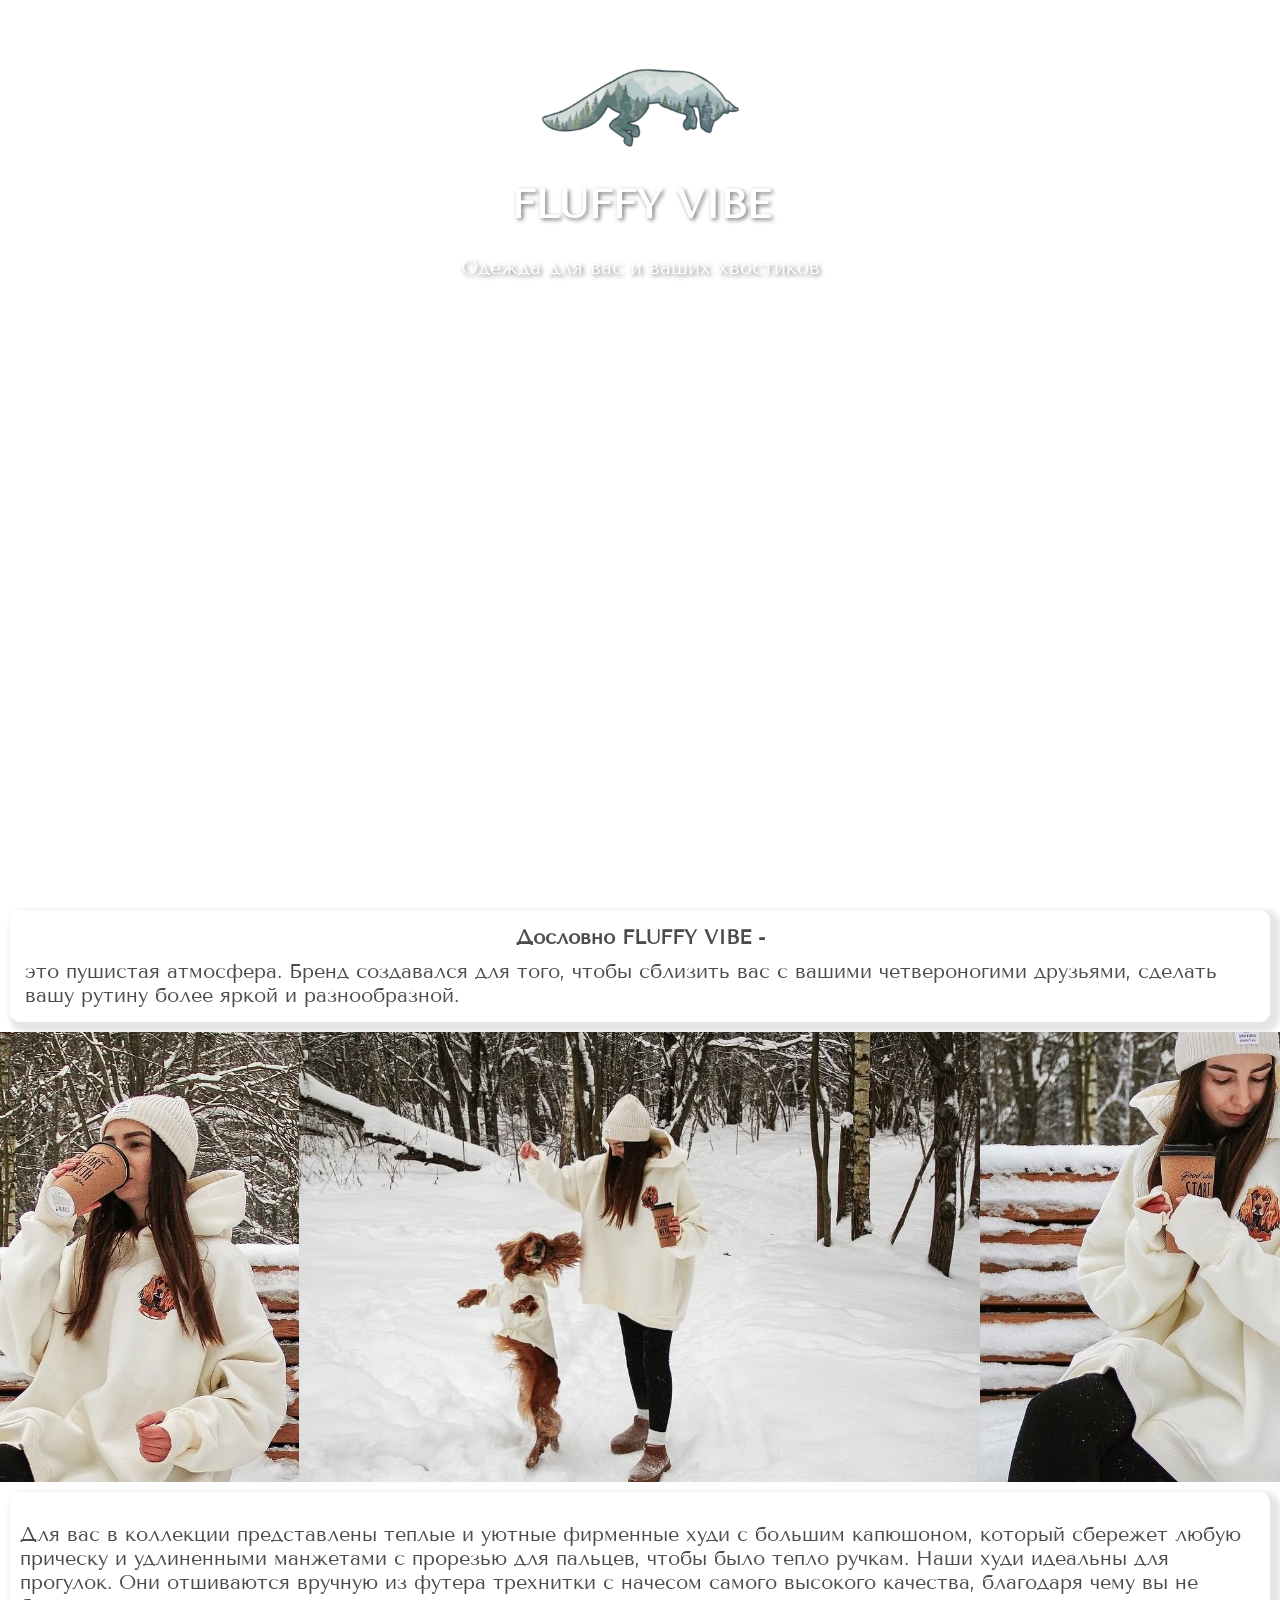
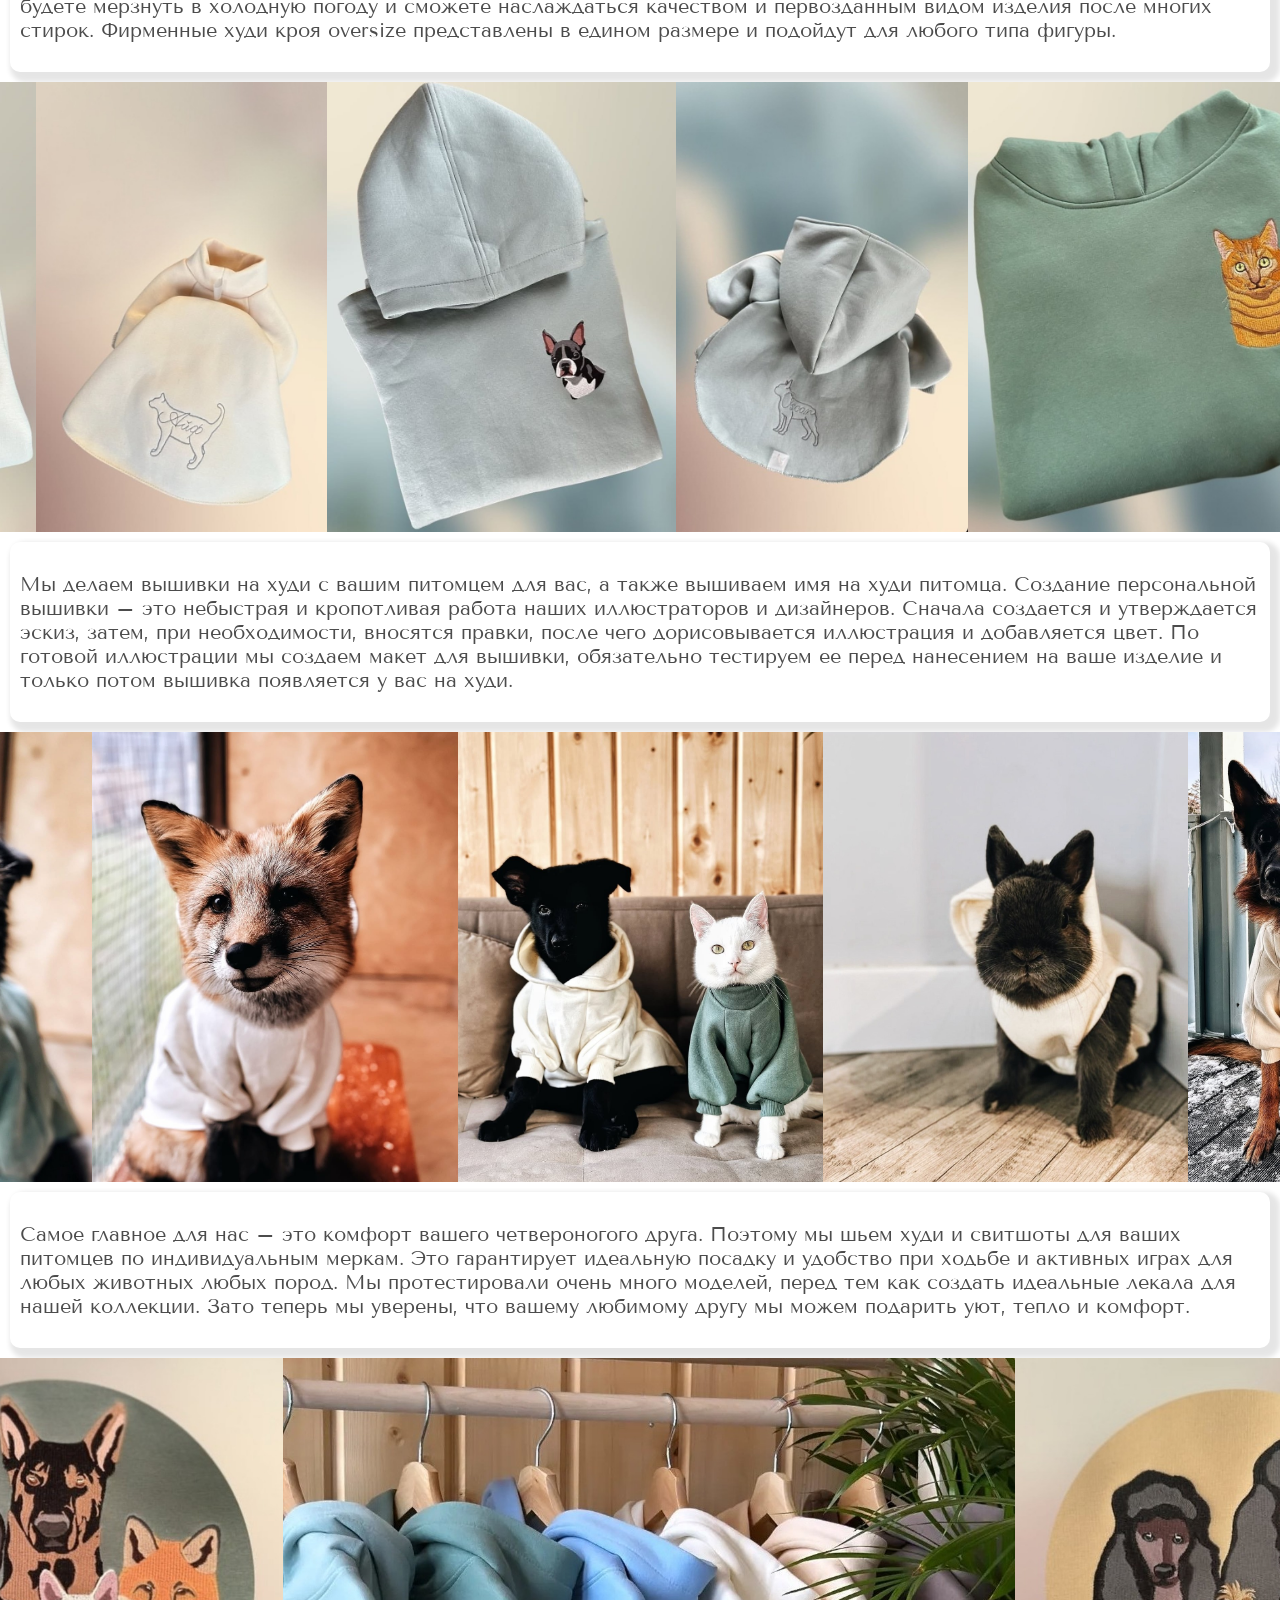
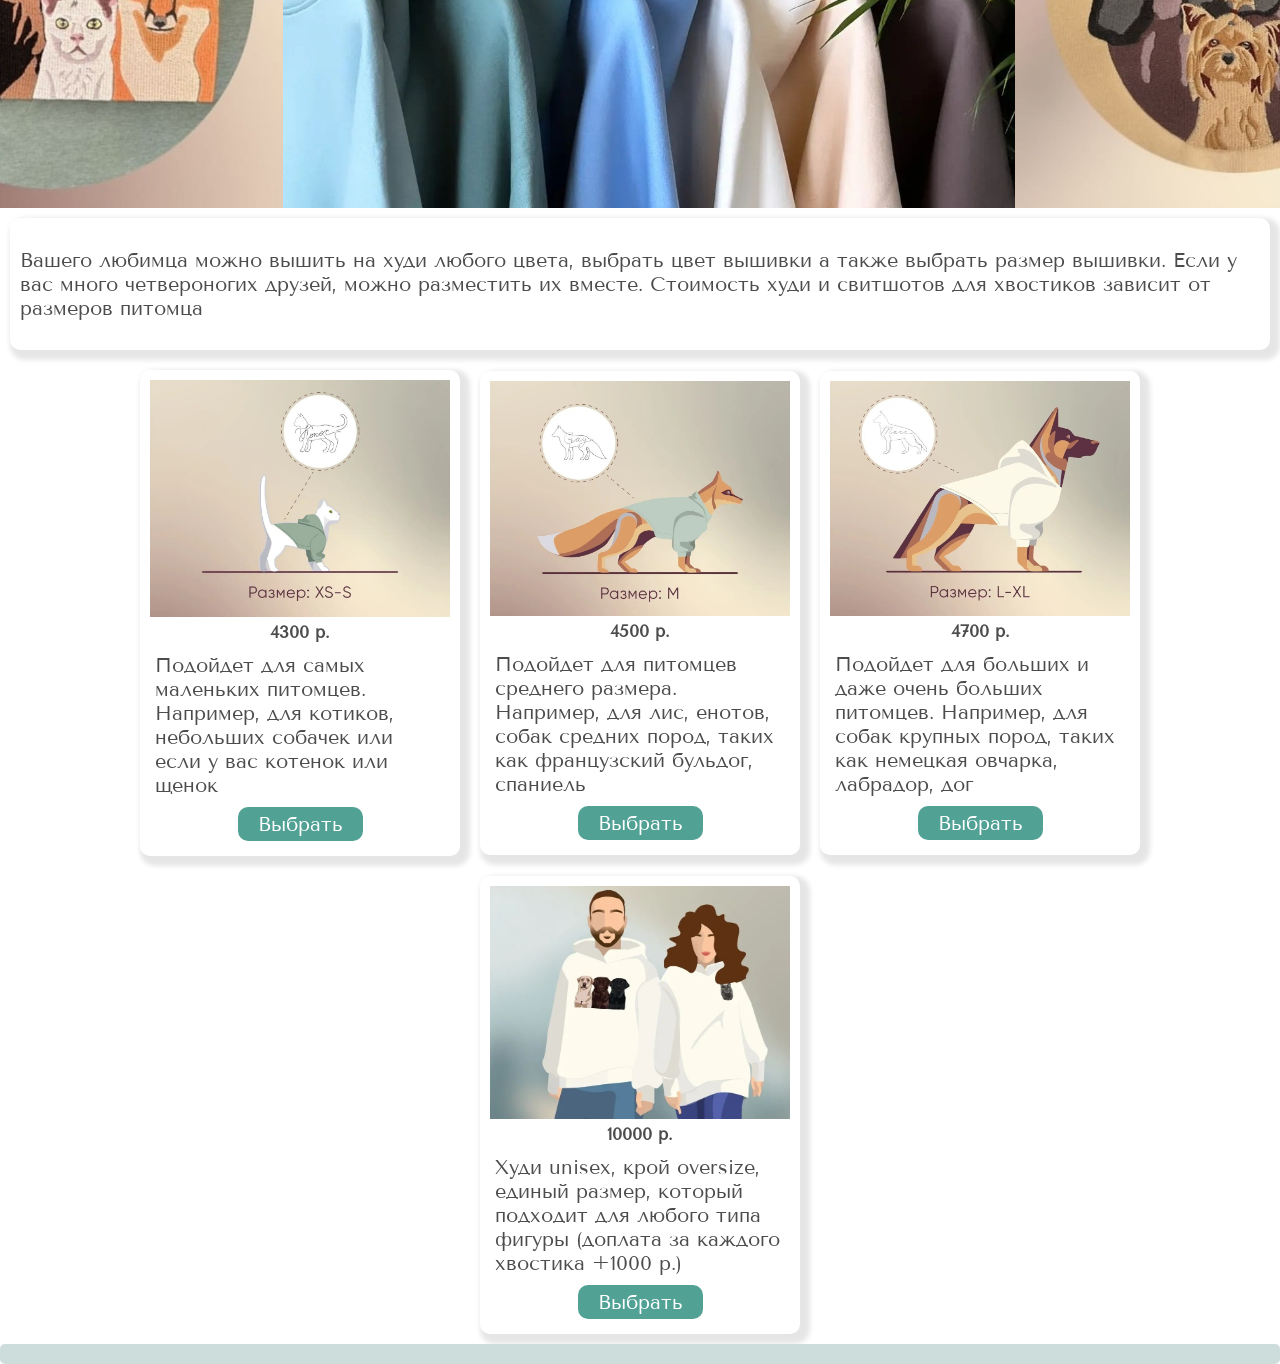
==== index.html @ 4467820e "Исправления для safari - 1" ====
<html lang="ru">

<head>
    <meta charset="UTF-8">
    <meta name="viewport" content="width=device-width, initial-scale=1.0">
    <title>fluffy_vibe</title>

    <!--<link href="https://cdn.jsdelivr.net/npm/bootstrap@5.3.8/dist/css/bootstrap.min.css" rel="stylesheet" integrity="sha384-sRIl4kxILFvY47J16cr9ZwB07vP4J8+LH7qKQnuqkuIAvNWLzeN8tE5YBujZqJLB" crossorigin="anonymous">
-->
    <link rel='stylesheet' href='https://cdn-uicons.flaticon.com/4.0.0/uicons-brands/css/uicons-brands.css'>
    <link rel="preconnect" href="https://fonts.googleapis.com">
    <link rel="preconnect" href="https://fonts.gstatic.com" crossorigin>
    <link href="https://fonts.googleapis.com/css2?family=Tenor+Sans&display=swap" rel="stylesheet">

    <link rel="stylesheet" href="styles.css">
</head>

<body>
    <div class="video-container" >
        <!--<video autoplay loop muted>
            <source src="main_video.mp4.mov" type="video/webm">
        </video>-->

        <video autoplay loop muted playsinline>
            <source src="main_video.mp4" type="video/mp4">
            Ваш браузер не поддерживает видео.
        </video>

        <div class="overlay-text">
            <img src="fluffy_vibe_logo.png" alt="logo fluffy vibe" class="overlay-logo">
            <h1>FLUFFY VIBE</h1>
            <p>Одежда для вас и ваших хвостиков </p>
        </div>
    </div>

    <div class="card text-with-title">
        <h4 class="card-title"> Дословно FLUFFY VIBE - </h4>
        <p class="card-text"> это пушистая атмосфера. Бренд создавался для того, чтобы сблизить вас с вашими четвероногими друзьями, сделать вашу рутину более яркой и разнообразной. <!--Теперь вы сможете быть стильными вместе со своим питомцем и ловить на себе взгляды на прогулках и в различных заведениях, да и просто сделать классную совместную фотосессию!--></p>
    </div>

    <div class="only-foto">
        <img src="background/background_1-1.jpg" alt="девушка в толстовке fluffy vibe">
        <img src="background/background_1-3.jpg" alt="девушка гуляет с собакой по снежному лесу">
        <img src="background/background_1-2.jpg" alt="девушка позирует с собакой">
    </div>

    <div class="card">
        <p> Для вас в коллекции представлены теплые и уютные фирменные худи с большим капюшоном, который сбережет любую прическу и удлиненными манжетами с прорезью для пальцев, чтобы было тепло ручкам. Наши худи идеальны для прогулок. Они отшиваются вручную из футера трехнитки с начесом самого высокого качества, благодаря чему вы не будете мерзнуть в холодную погоду и сможете наслаждаться качеством и первозданным видом изделия после многих стирок. Фирменные худи кроя oversize представлены в едином размере и подойдут для любого типа фигуры.</p>
    </div>

    <div class="only-foto">
        <img src="background/background_2-1.jpg" alt="худи с портретом питомца цвет персик">
        <img src="background/background_2-2.jpg" alt="худи с именем питомца Айф">
        <img src="background/background_2-3.jpg" alt="худи с портретом питомца цвет снежная мята">
        <img src="background/background_2-4.jpg" alt="худи с именем питомца Oscar">
        <img src="background/background_2-5.jpg" alt="худи с портретом питомца цвет зелено-голубой">
        <img src="background/background_2-6.jpg" alt="худи с именем питомца Лиска">

    </div>

    <div class="card">
        <p> Мы делаем вышивки на худи с вашим питомцем для вас, а также вышиваем имя на худи питомца. Создание персональной вышивки – это небыстрая и кропотливая работа наших иллюстраторов и дизайнеров. Сначала создается и утверждается эскиз, затем, при необходимости, вносятся правки, после чего дорисовывается иллюстрация и добавляется цвет. По готовой иллюстрации мы создаем макет для вышивки, обязательно тестируем ее перед нанесением на ваше изделие и только потом вышивка появляется у вас на худи.</p>
    </div>

    <div class="only-foto">
        <img src="background/background_3-1.jpg" alt="лис">
        <img src="background/background_3-2.jpg" alt="лис">
        <img src="background/background_3-3.jpg" alt="щенок и котик">
        <img src="background/background_3-4.jpg" alt="зайчик">
        <img src="background/background_3-5.jpg" alt="собачки"> 
    </div>

    <div class="card">
        <p> Самое главное для нас – это комфорт вашего четвероногого друга. Поэтому мы шьем худи и свитшоты для ваших питомцев по индивидуальным меркам. Это гарантирует идеальную посадку и удобство при ходьбе и активных играх для любых животных любых пород. Мы протестировали очень много моделей, перед тем как создать идеальные лекала для нашей коллекции. Зато теперь мы уверены, что вашему любимому другу мы можем подарить уют, тепло и комфорт.</p>
    </div>

    <div class="only-foto">
         
        <img src="background/background_4-1.jpg" alt="вышивка с четырьмя питомцами">
        <img src="background/background_4-2.jpg" alt="варианты цветов">
        <img src="background/background_4-3.jpg" alt="вышивка с тремя питомцами">
    </div>

    <div class="card">
        <p> Вашего любимца можно вышить на худи любого цвета, выбрать цвет вышивки а также выбрать размер вышивки. Если у вас много четвероногих друзей, можно разместить их вместе. Стоимость худи и свитшотов для хвостиков зависит от размеров питомца</p>
    </div>
   
    <div class="card product">
        <img src="size_xs-s.jpg" alt="размер xs-s">
        <h5 class="card-title"> 4300 р.</h5>
        <p class="card-text"> Подойдет для самых маленьких питомцев. Например, для котиков, небольших собачек или если у вас котенок или щенок</p>
        <a href="#" class="button">Выбрать</a>
    </div>

    <div class="card product">
        <img src="size_m.jpg" alt="размер m">
        <h5 class="card-title"> 4500 р.</h5>
        <p class="card-text"> Подойдет для питомцев среднего размера. Например, для лис, енотов, собак средних пород, таких как французский бульдог, спаниель </p>
        <a href="#" class="button">Выбрать</a>
    </div>

    <div class="card product">
        <img src="size_l-xl.jpg" alt="размер l-xl">
        <h5 class="card-title"> 4700 р.</h5>
        <p class="card-text"> Подойдет для больших и даже очень больших питомцев. Например, для собак крупных пород, таких как немецкая овчарка, лабрадор, дог </p>
        <a href="#" class="button">Выбрать</a>
    </div>

    <div class="card product">
        <img src="size_human.jpg" alt="размер human">
        <h5 class="card-title"> 10000 р.</h5>
        <p class="card-text"> Худи unisex, крой oversize, единый размер, который подходит для любого типа фигуры (доплата за каждого хвостика +1000 р.) </p>
        <a href="#" class="button">Выбрать</a>
    </div>

    <div class="separator">
        <a href="https://www.instagram.com/fluffy.vibe/" target="_blank">
            <i class= "fi fi-brands-instagram"></i>
        </a>
        <a href="https://t.me/fluffy_vibe_store" target="_blank">
            <i class= "fi fi-brands-telegram"></i>
        </a>   
    </div>
     
</body>

</html>
---- styles.css ----
body {
  display:flex;
  flex-wrap: wrap;
  justify-content: center;
  align-items: center;
  width: 100vw; /**/
  height: 100vh;
  padding: 0px;
  margin: 0px;
  font-family: "Tenor Sans", sans-serif;
  font-weight: 400;
  font-style: normal;
  color: rgba(0, 0, 0, 0.700);

/*font-size: 20px; /*Чтобы карточки были одного размера*/
  font-size: clamp(16px, 1.7vw, 20px);
}

.video-container{
  width: 100vw;
  height: 100vh;
  overflow: hidden; /*свойство, которое обрезает содержимое элемента, выходящее за границы его блока, и делает его невидимым*/
  position: relative; /* Создает систему координат для текста */
}

video {
  width:100%;
  height: 100%;
  object-fit: cover; /* Обрезает видео, сохраняя пропорции */
 }

.overlay-logo {
  width: 200px;       /* Размер логотипа */
  margin: 5px;
}

.overlay-text {
  position: absolute; /* Позволяет двигать текст поверх видео */
  top: 20%;           /* Центрируем по вертикали */
  left: 50%;          /* Центрируем по горизонтали */
  transform: translate(-50%, -50%); /* Точное выравнивание по центру */
  color: white;       /* Белый текст лучше видно */
  text-align: center;
  text-shadow: 2px 2px 4px rgba(0, 0, 0, 0.5); /* Тень, чтобы текст не терялся */
  z-index: 1;         /* Чтобы текст точно был над видео */
}

.card{
  width:100vw;
  /*background-color: #f4f4f4;*/
  /*background-color:#a5bebb00;*/
  border-radius: 10px;
  box-shadow: 5px 5px 5px 5px #0000001a;
  padding: 10px;
  margin: 10px;
  display: flex;
  flex-direction: column;
  align-items: center;
}

.only-foto{
  width: 100vw;
  height: 50vh;
  overflow: hidden; /*свойство, которое обрезает содержимое элемента, выходящее за границы его блока, и делает его невидимым*/
  display: flex;
  justify-content: center;
}
.only-foto img{
  height: 50vh;
}

.product{ /*Карточка товара*/
  width: 300px;
}
.product img{
  width: 300px;

}
.card-title{
  margin: 5px;
  text-align: center;
}
.card-text {
  margin: 5px; 
}
.button {
  background-color: #51a195;
  color: white;
  padding: 5px 20px;
  text-align: center;
  margin: 5px 20px;
  text-decoration: none;
  border-radius: 10px;
  transition: background-color 0.2s linear;
  cursor: pointer;
}

.button:hover {
  background-color: #3b8075;
}

.separator{
  display:flex;
  flex-wrap: wrap;
  width: 100vw;
  justify-content: center;
  background-color: #cddddb;
  /*border-color: #e5f1ef;
  border-style: groove;*/
  border-radius: 5px;
}

.fi {
  display: flex;
  font-size: 35px;
  padding: 5px;
  margin: 5px;
  color: rgba(0, 0, 0, 0.700);
}
.fi:hover {
  color: #3b8075;
}
a {
  text-decoration: none;
}
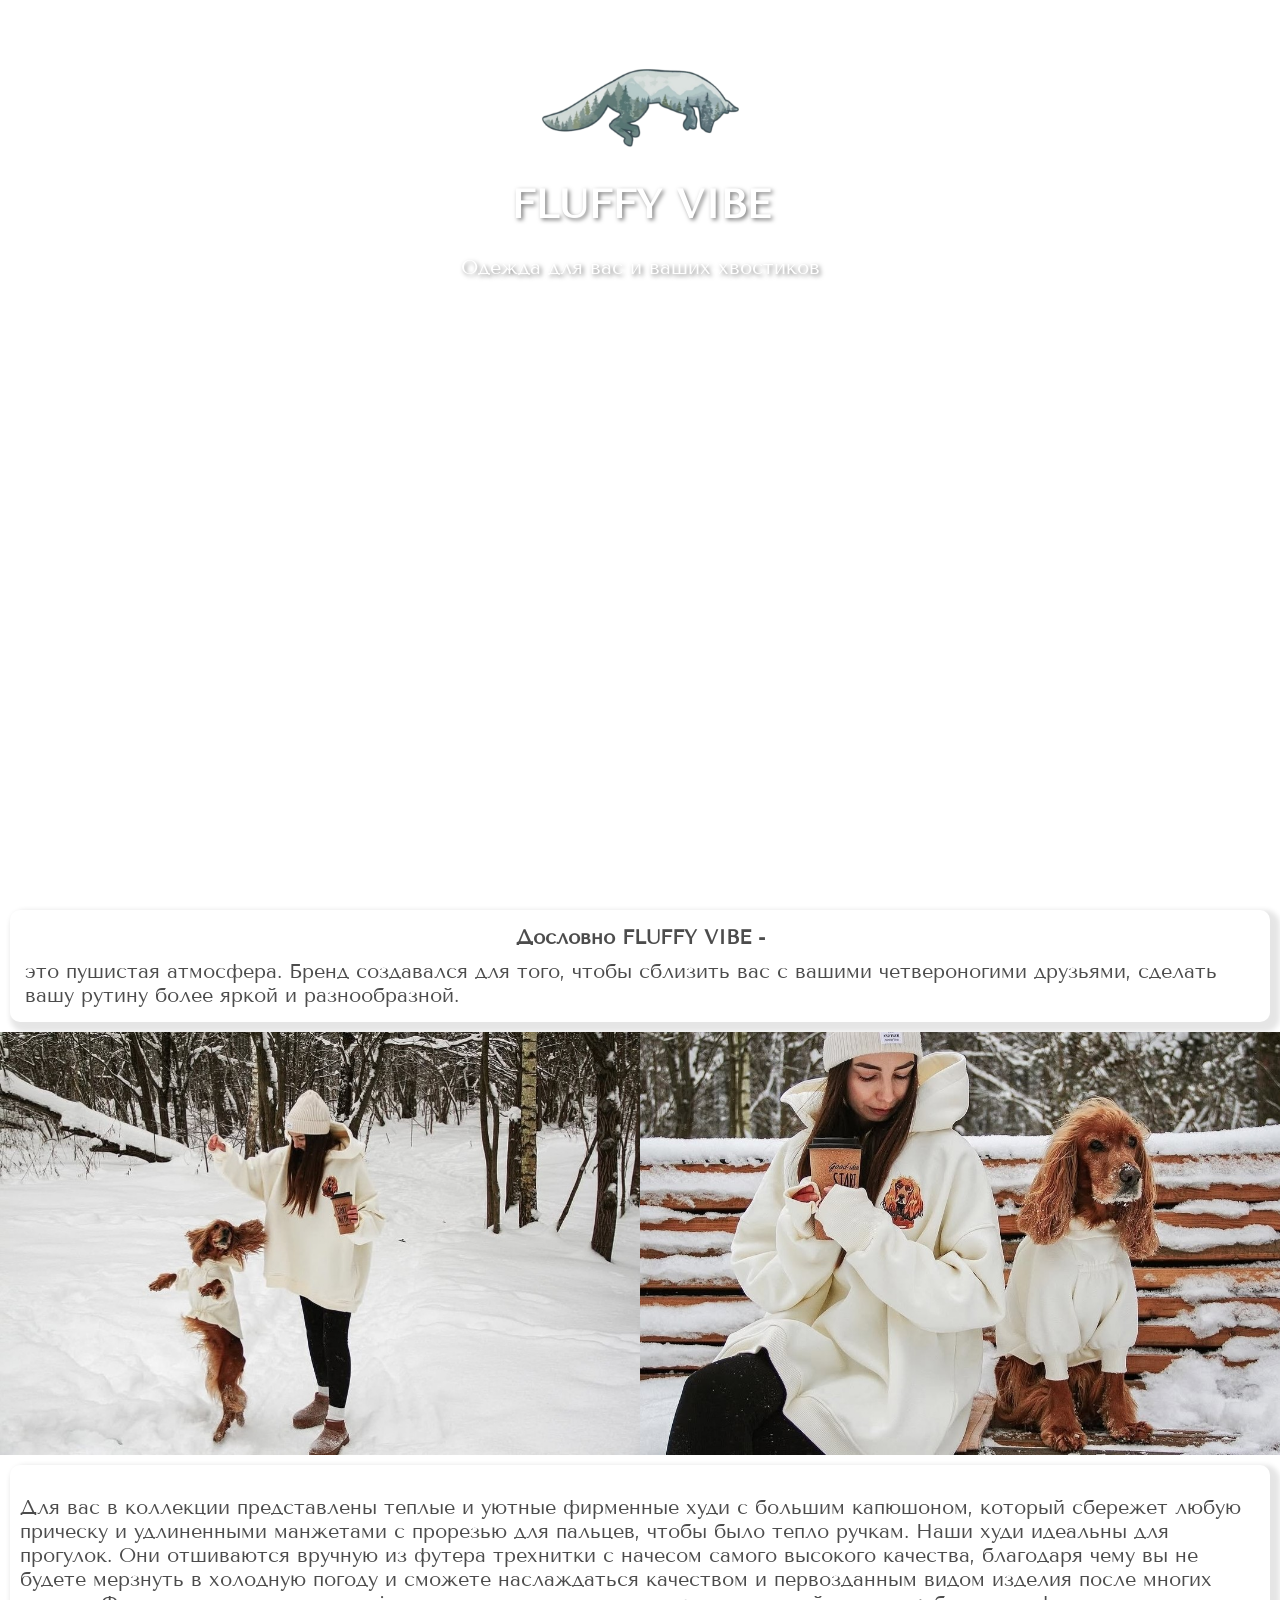
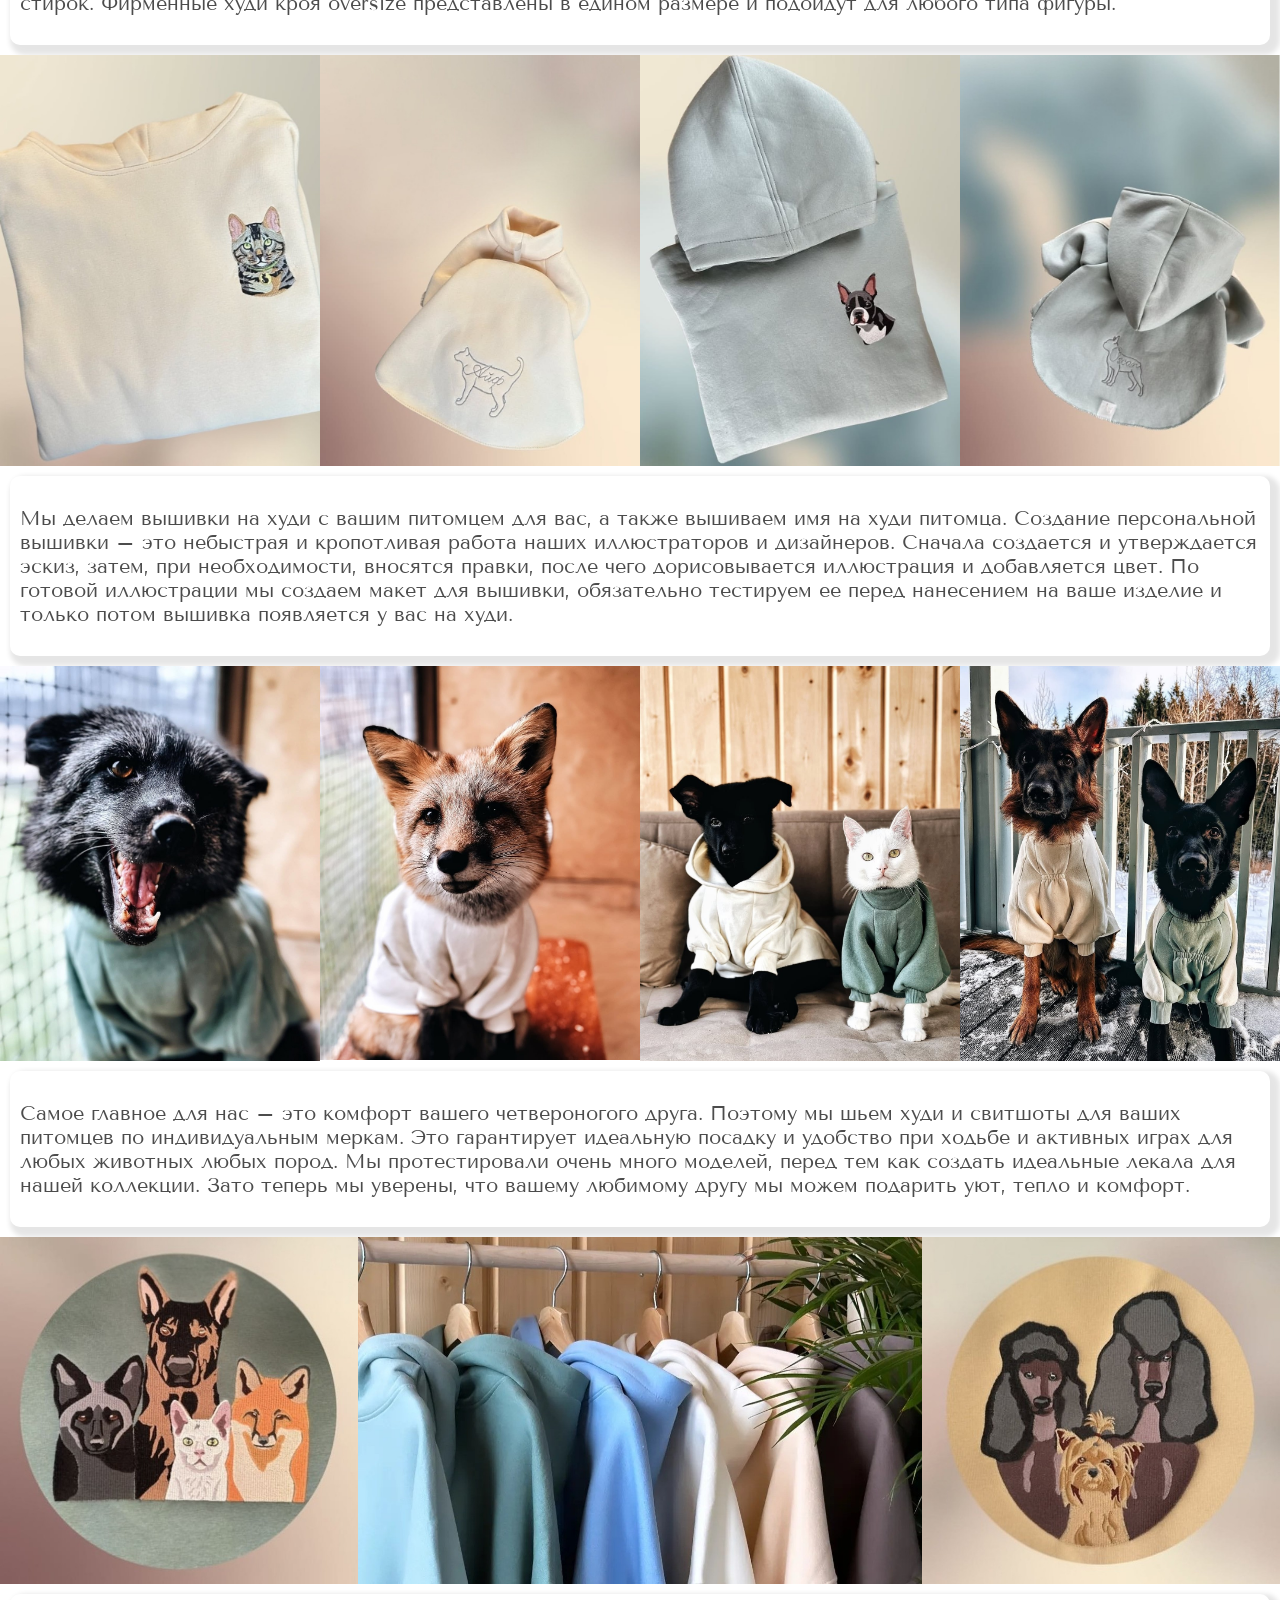
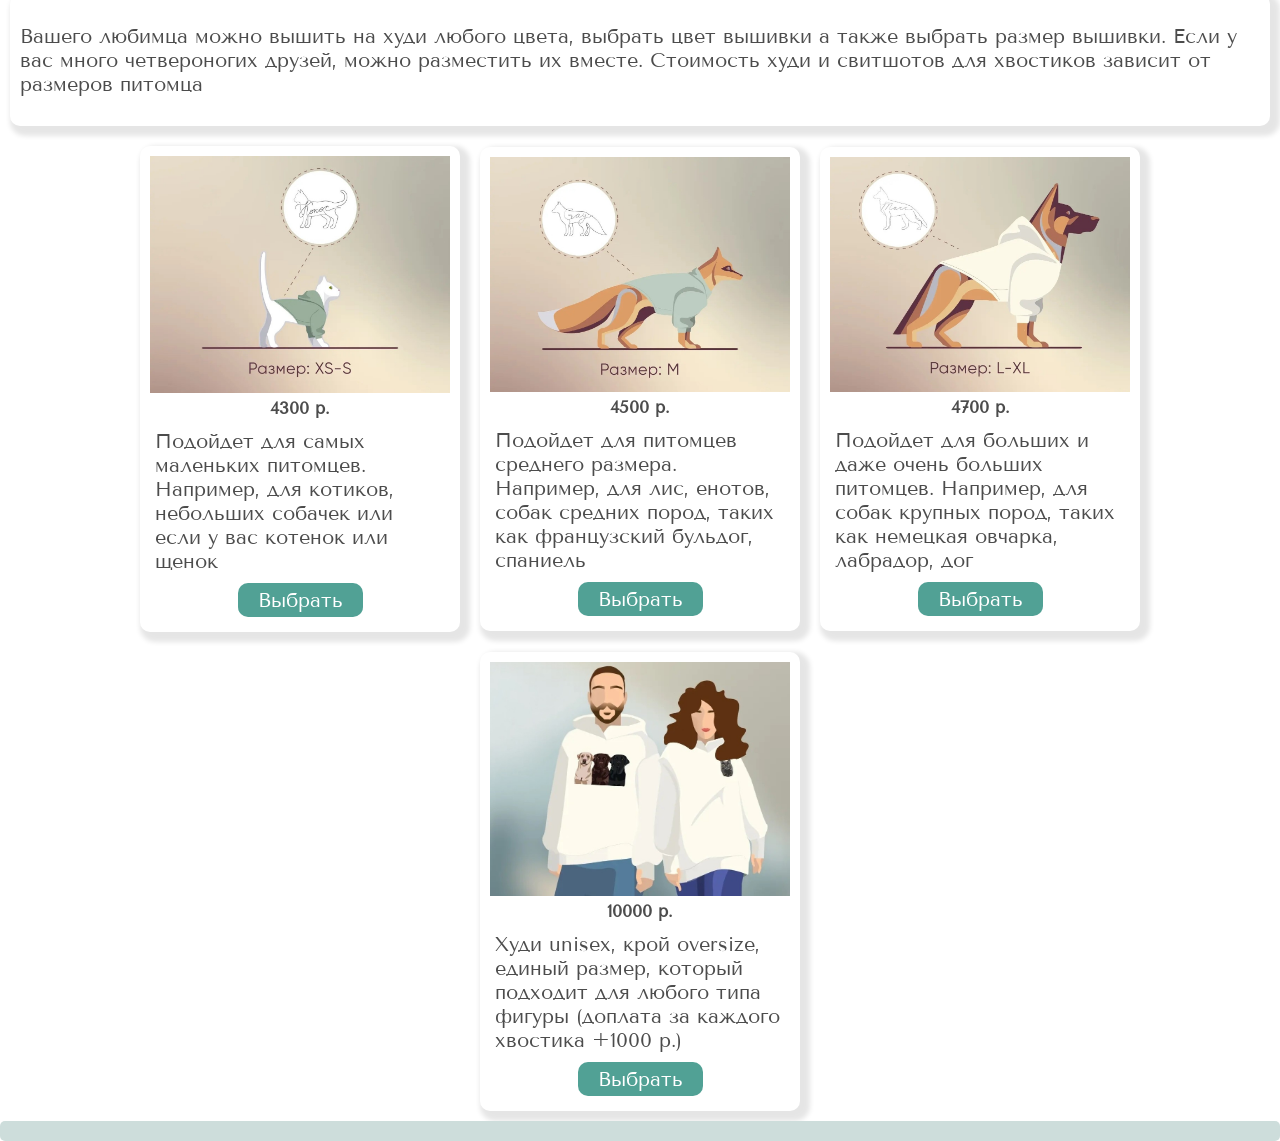
==== commit 95f2c26c: "Удалила лишние фото, добавила gridы" ====
--- a/index.html
+++ b/index.html
@@ -38,47 +38,40 @@
         <p class="card-text"> это пушистая атмосфера. Бренд создавался для того, чтобы сблизить вас с вашими четвероногими друзьями, сделать вашу рутину более яркой и разнообразной. <!--Теперь вы сможете быть стильными вместе со своим питомцем и ловить на себе взгляды на прогулках и в различных заведениях, да и просто сделать классную совместную фотосессию!--></p>
     </div>
 
-    <div class="only-foto">
-        <img src="background/background_1-1.jpg" alt="девушка в толстовке fluffy vibe">
-        <img src="background/background_1-3.jpg" alt="девушка гуляет с собакой по снежному лесу">
-        <img src="background/background_1-2.jpg" alt="девушка позирует с собакой">
+    <div class="only-photos two-photos">
+        <img src="background/background_1-3.jpg" class="foto1" alt="девушка гуляет с собакой по снежному лесу">
+        <img src="background/background_1-2.jpg" class="foto2" alt="девушка позирует с собакой">
     </div>
 
     <div class="card">
         <p> Для вас в коллекции представлены теплые и уютные фирменные худи с большим капюшоном, который сбережет любую прическу и удлиненными манжетами с прорезью для пальцев, чтобы было тепло ручкам. Наши худи идеальны для прогулок. Они отшиваются вручную из футера трехнитки с начесом самого высокого качества, благодаря чему вы не будете мерзнуть в холодную погоду и сможете наслаждаться качеством и первозданным видом изделия после многих стирок. Фирменные худи кроя oversize представлены в едином размере и подойдут для любого типа фигуры.</p>
     </div>
-
-    <div class="only-foto">
-        <img src="background/background_2-1.jpg" alt="худи с портретом питомца цвет персик">
-        <img src="background/background_2-2.jpg" alt="худи с именем питомца Айф">
-        <img src="background/background_2-3.jpg" alt="худи с портретом питомца цвет снежная мята">
-        <img src="background/background_2-4.jpg" alt="худи с именем питомца Oscar">
-        <img src="background/background_2-5.jpg" alt="худи с портретом питомца цвет зелено-голубой">
-        <img src="background/background_2-6.jpg" alt="худи с именем питомца Лиска">
-
+    <div class="only-photos four-photos">
+        <img src="background/background_2-1.jpg" class="foto1" alt="худи с портретом питомца цвет персик">
+        <img src="background/background_2-2.jpg" class="foto2" alt="худи с именем питомца Айф">
+        <img src="background/background_2-3.jpg" class="foto3" alt="худи с портретом питомца цвет снежная мята">
+        <img src="background/background_2-4.jpg" class="foto4" alt="худи с именем питомца Oscar">
     </div>
 
     <div class="card">
         <p> Мы делаем вышивки на худи с вашим питомцем для вас, а также вышиваем имя на худи питомца. Создание персональной вышивки – это небыстрая и кропотливая работа наших иллюстраторов и дизайнеров. Сначала создается и утверждается эскиз, затем, при необходимости, вносятся правки, после чего дорисовывается иллюстрация и добавляется цвет. По готовой иллюстрации мы создаем макет для вышивки, обязательно тестируем ее перед нанесением на ваше изделие и только потом вышивка появляется у вас на худи.</p>
     </div>
 
-    <div class="only-foto">
-        <img src="background/background_3-1.jpg" alt="лис">
-        <img src="background/background_3-2.jpg" alt="лис">
-        <img src="background/background_3-3.jpg" alt="щенок и котик">
-        <img src="background/background_3-4.jpg" alt="зайчик">
-        <img src="background/background_3-5.jpg" alt="собачки"> 
+    <div class="only-photos four-photos">
+        <img src="background/background_3-1.jpg" class="foto1" alt="лис">
+        <img src="background/background_3-2.jpg" class="foto2" alt="лис">
+        <img src="background/background_3-3.jpg" class="foto3" alt="щенок и котик">
+        <img src="background/background_3-5.jpg" class="foto4" alt="собачки"> 
     </div>
 
     <div class="card">
         <p> Самое главное для нас – это комфорт вашего четвероногого друга. Поэтому мы шьем худи и свитшоты для ваших питомцев по индивидуальным меркам. Это гарантирует идеальную посадку и удобство при ходьбе и активных играх для любых животных любых пород. Мы протестировали очень много моделей, перед тем как создать идеальные лекала для нашей коллекции. Зато теперь мы уверены, что вашему любимому другу мы можем подарить уют, тепло и комфорт.</p>
     </div>
 
-    <div class="only-foto">
-         
-        <img src="background/background_4-1.jpg" alt="вышивка с четырьмя питомцами">
-        <img src="background/background_4-2.jpg" alt="варианты цветов">
-        <img src="background/background_4-3.jpg" alt="вышивка с тремя питомцами">
+    <div class="only-photos three-photos">  
+        <img src="background/background_4-1.jpg" class="foto1" alt="вышивка с четырьмя питомцами">
+        <img src="background/background_4-2.jpg" class="foto2" alt="варианты цветов">
+        <img src="background/background_4-3.jpg" class="foto3" alt="вышивка с тремя питомцами">
     </div>
 
     <div class="card">
--- a/styles.css
+++ b/styles.css
@@ -58,15 +58,34 @@
   align-items: center;
 }
 
-.only-foto{
+.only-photos{
   width: 100vw;
-  height: 50vh;
-  overflow: hidden; /*свойство, которое обрезает содержимое элемента, выходящее за границы его блока, и делает его невидимым*/
-  display: flex;
-  justify-content: center;
+  display: grid;
+  grid-template-rows: 1fr; 
 }
-.only-foto img{
-  height: 50vh;
+.only-photos img{
+  width: 100%;
+}
+.two-photos{
+  grid-template-columns: repeat(2,1fr);
+}
+.three-photos{
+  grid-template-columns: 1fr 1.58fr 1fr; 
+}
+.four-photos{
+  grid-template-columns: repeat(4,1fr); 
+}
+.foto1{
+  grid-column:1;
+}
+.foto2{
+  grid-column:2;
+}
+.foto3{
+  grid-column:3;
+}
+.foto4{
+  grid-column:4;
 }
 
 .product{ /*Карточка товара*/
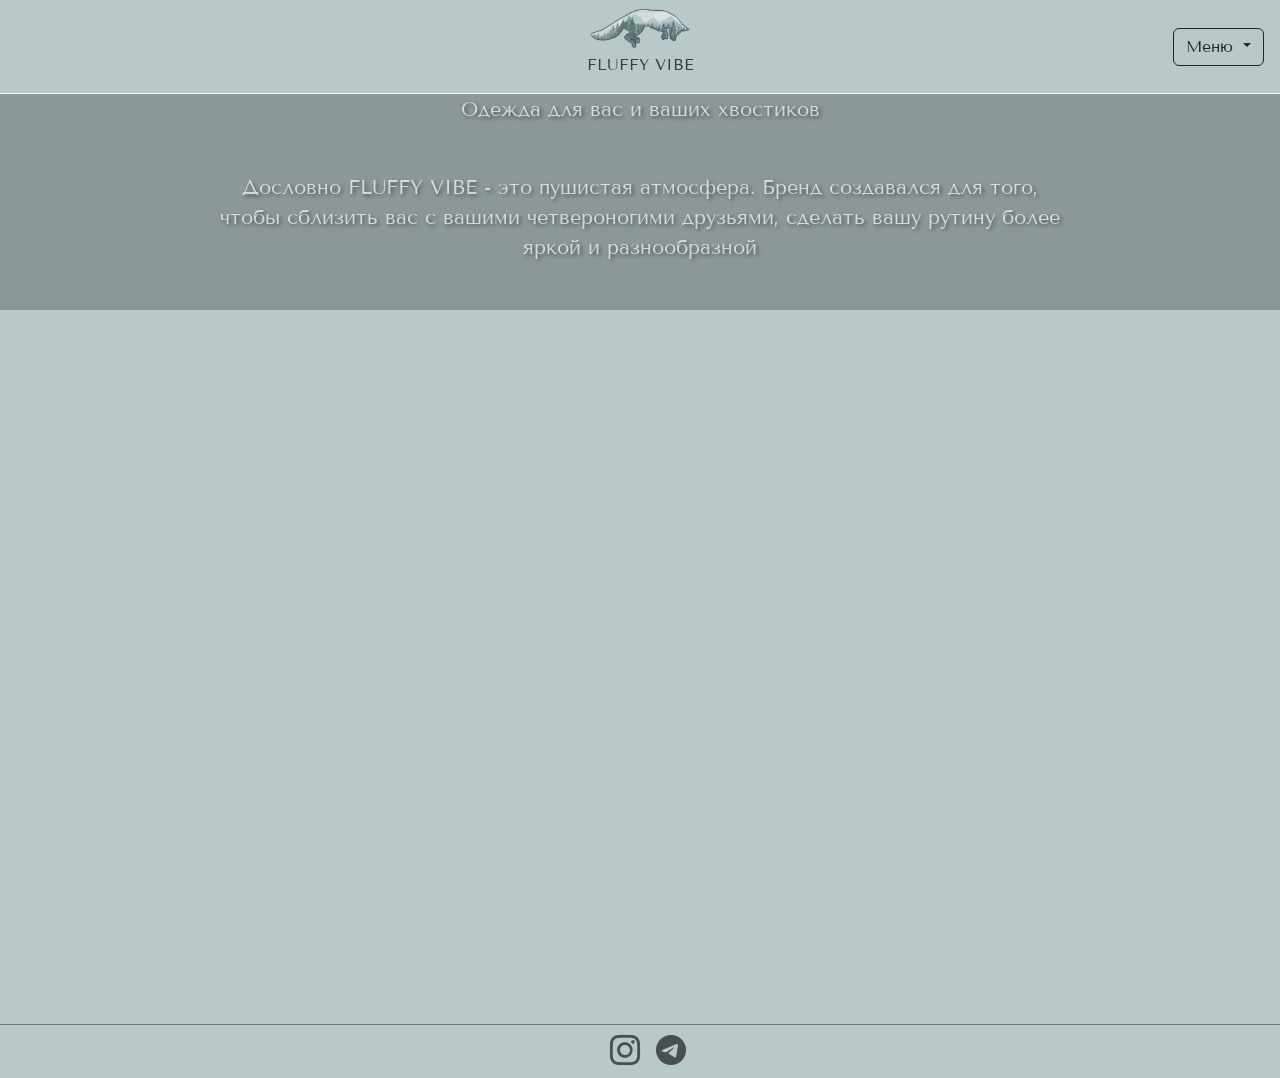
==== commit 6c3646b0: "Переписала все с Bootstrap, добавила две страницы" ====
--- a/index.html
+++ b/index.html
@@ -1,120 +1,86 @@
+<!DOCTYPE html>
 <html lang="ru">
-
 <head>
     <meta charset="UTF-8">
     <meta name="viewport" content="width=device-width, initial-scale=1.0">
-    <title>fluffy_vibe</title>
+    <title>О Flyffy Vibe</title>
+    <link rel="stylesheet" href="styles.css">
 
-    <!--<link href="https://cdn.jsdelivr.net/npm/bootstrap@5.3.8/dist/css/bootstrap.min.css" rel="stylesheet" integrity="sha384-sRIl4kxILFvY47J16cr9ZwB07vP4J8+LH7qKQnuqkuIAvNWLzeN8tE5YBujZqJLB" crossorigin="anonymous">
--->
-    <link rel='stylesheet' href='https://cdn-uicons.flaticon.com/4.0.0/uicons-brands/css/uicons-brands.css'>
+    <link href="https://cdn.jsdelivr.net/npm/bootstrap@5.3.8/dist/css/bootstrap.min.css" rel="stylesheet" integrity="sha384-sRIl4kxILFvY47J16cr9ZwB07vP4J8+LH7qKQnuqkuIAvNWLzeN8tE5YBujZqJLB" crossorigin="anonymous">
     <link rel="preconnect" href="https://fonts.googleapis.com">
     <link rel="preconnect" href="https://fonts.gstatic.com" crossorigin>
     <link href="https://fonts.googleapis.com/css2?family=Tenor+Sans&display=swap" rel="stylesheet">
 
-    <link rel="stylesheet" href="styles.css">
+    <link rel="stylesheet" href="https://cdn.jsdelivr.net/npm/bootstrap-icons@1.11.0/font/bootstrap-icons.css">
 </head>
 
 <body>
-    <div class="video-container" >
-        <!--<video autoplay loop muted>
-            <source src="main_video.mp4.mov" type="video/webm">
-        </video>-->
+    <!-- .container: Имеет фиксированную ширину, которая меняется скачками в зависимости от размера экрана (на очень больших мониторах он центрируется и оставляет пустые поля по бокам). Это делает текст более читабельным, так как он не растягивается на всю ширину сверхширокого монитора. -->
+     <!-- px-0 = padding-x: 0 (для видео)-->
+    <div class="container-fluid px-0">
+        <!-- 1.Навигационная панель -->
+        <nav class="navbar navbar-expand-md border-bottom border-light border-1 px-3">
+            <!--занимаем 3 столбца, чтобы лого было в центре -->
+            <div class="flex-grow-1 col-3"></div>
+            <!-- mb-3: Устанавливает отступ снизу размером 3
+            mb-md-0: Правило: «начиная с размера экрана md (768px и больше) и выше, обнули отступ снизу» -->
+            <div class="main-logo d-flex flex-column align-items-center mb-2 col-6">
+                <img src="pictures/fluffy_vibe_logo.png" width="100" alt="Логотип">
+                <span class="fs-6 mt-1 fw-light ">FLUFFY VIBE</span>
+            </div>  
+            <!-- Меню справа -->
+            <div class="flex-grow-1 d-flex justify-content-end col-3">
+                <div class="dropdown">
+                    <button class="btn btn-outline-dark dropdown-toggle" type="button" data-bs-toggle="dropdown">
+                        Меню
+                    </button>
+                    <!-- dropdown-menu-end выравнивает выпадающий список по правому краю кнопки -->
+                    <ul class="dropdown-menu dropdown-menu-end">
+                        <li><a class="dropdown-item" href="page-2.html">Как мы создаем</a></li>
+                        <li><a class="dropdown-item" href="catalog.html">Каталог</a></li>
+                        <li><a class="dropdown-item" href="#">Контакты</a></li>
+                    </ul>
+                </div>
+            </div>
+        </nav>
 
-        <video autoplay loop muted playsinline>
-            <source src="main_video.mp4" type="video/mp4">
-            Ваш браузер не поддерживает видео.
-        </video>
+        <p class="lead mt-0 mb-0  col-12 text-center" style="color: rgba(255, 255, 255, 0.692); text-shadow: 2px 2px 4px rgba(0,0,0,0.5); background: rgba(0, 0, 0, 0.24);"> Одежда для вас и ваших хвостиков</p>
 
-        <div class="overlay-text">
-            <img src="fluffy_vibe_logo.png" alt="logo fluffy vibe" class="overlay-logo">
-            <h1>FLUFFY VIBE</h1>
-            <p>Одежда для вас и ваших хвостиков </p>
+        <!-- 2.Видео с надписью -->
+        <div class="position-relative mt-0 mb-0" style="height: 100vh; ">
+            <!-- Видео фон -->
+            <video autoplay muted loop playsinline class="position-absolute start-0 w-100 h-100 object-fit-cover z-0" poster="error.jpg"> 
+                <source src="videos/main_video.mp4" type="video/mp4"> 
+            </video> 
+        
+            <!-- Контент поверх (z-index выше)  -->
+            <div class="mt-0 text-center position-absolute z-1" style="background: rgba(0, 0, 0, 0.24); backdrop-filter: blur(1px); ">
+                <p class="lead mt-5 mb-5 col-8 mx-auto" style="color: rgba(255, 255, 255, 0.692); text-shadow: 2px 2px 4px rgba(0,0,0,0.5);">Дословно FLUFFY VIBE - это пушистая атмосфера. Бренд создавался для того, чтобы сблизить вас с вашими четвероногими друзьями, сделать вашу рутину более яркой и разнообразной</p> 
+ 
+            </div>
         </div>
+
+        <!-- 3.Панель с соцсетями -->
+        <footer class="page-end py-1 my-0 "> 
+            <ul class="nav col-12 justify-content-center"> 
+                <li class="ms-3">
+                    <a class="text-body-secondary" href="https://www.instagram.com/fluffy.vibe/" target="_blank" aria-label="Instagram">
+                        <i class="bi bi-instagram" style="font-size: 30px;"></i> 
+                    </a>
+                </li> 
+                <li class="ms-3">
+                    <a class="text-body-secondary" href="https://t.me/fluffy_vibe_store" target="_blank" aria-label="Telegram">
+                        <i class="bi bi-telegram" style="font-size: 30px;"></i>
+                    </a>
+                </li> 
+            </ul> 
+            <!-- <div class="col-12 d-flex justify-content-center"> 
+                <span class="mb-3 mb-md-0 text-body-secondary">© 2026</span> 
+            </div>  -->
+        </footer> 
     </div>
 
-    <div class="card text-with-title">
-        <h4 class="card-title"> Дословно FLUFFY VIBE - </h4>
-        <p class="card-text"> это пушистая атмосфера. Бренд создавался для того, чтобы сблизить вас с вашими четвероногими друзьями, сделать вашу рутину более яркой и разнообразной. <!--Теперь вы сможете быть стильными вместе со своим питомцем и ловить на себе взгляды на прогулках и в различных заведениях, да и просто сделать классную совместную фотосессию!--></p>
-    </div>
-
-    <div class="only-photos two-photos">
-        <img src="background/background_1-3.jpg" class="foto1" alt="девушка гуляет с собакой по снежному лесу">
-        <img src="background/background_1-2.jpg" class="foto2" alt="девушка позирует с собакой">
-    </div>
-
-    <div class="card">
-        <p> Для вас в коллекции представлены теплые и уютные фирменные худи с большим капюшоном, который сбережет любую прическу и удлиненными манжетами с прорезью для пальцев, чтобы было тепло ручкам. Наши худи идеальны для прогулок. Они отшиваются вручную из футера трехнитки с начесом самого высокого качества, благодаря чему вы не будете мерзнуть в холодную погоду и сможете наслаждаться качеством и первозданным видом изделия после многих стирок. Фирменные худи кроя oversize представлены в едином размере и подойдут для любого типа фигуры.</p>
-    </div>
-    <div class="only-photos four-photos">
-        <img src="background/background_2-1.jpg" class="foto1" alt="худи с портретом питомца цвет персик">
-        <img src="background/background_2-2.jpg" class="foto2" alt="худи с именем питомца Айф">
-        <img src="background/background_2-3.jpg" class="foto3" alt="худи с портретом питомца цвет снежная мята">
-        <img src="background/background_2-4.jpg" class="foto4" alt="худи с именем питомца Oscar">
-    </div>
-
-    <div class="card">
-        <p> Мы делаем вышивки на худи с вашим питомцем для вас, а также вышиваем имя на худи питомца. Создание персональной вышивки – это небыстрая и кропотливая работа наших иллюстраторов и дизайнеров. Сначала создается и утверждается эскиз, затем, при необходимости, вносятся правки, после чего дорисовывается иллюстрация и добавляется цвет. По готовой иллюстрации мы создаем макет для вышивки, обязательно тестируем ее перед нанесением на ваше изделие и только потом вышивка появляется у вас на худи.</p>
-    </div>
-
-    <div class="only-photos four-photos">
-        <img src="background/background_3-1.jpg" class="foto1" alt="лис">
-        <img src="background/background_3-2.jpg" class="foto2" alt="лис">
-        <img src="background/background_3-3.jpg" class="foto3" alt="щенок и котик">
-        <img src="background/background_3-5.jpg" class="foto4" alt="собачки"> 
-    </div>
-
-    <div class="card">
-        <p> Самое главное для нас – это комфорт вашего четвероногого друга. Поэтому мы шьем худи и свитшоты для ваших питомцев по индивидуальным меркам. Это гарантирует идеальную посадку и удобство при ходьбе и активных играх для любых животных любых пород. Мы протестировали очень много моделей, перед тем как создать идеальные лекала для нашей коллекции. Зато теперь мы уверены, что вашему любимому другу мы можем подарить уют, тепло и комфорт.</p>
-    </div>
-
-    <div class="only-photos three-photos">  
-        <img src="background/background_4-1.jpg" class="foto1" alt="вышивка с четырьмя питомцами">
-        <img src="background/background_4-2.jpg" class="foto2" alt="варианты цветов">
-        <img src="background/background_4-3.jpg" class="foto3" alt="вышивка с тремя питомцами">
-    </div>
-
-    <div class="card">
-        <p> Вашего любимца можно вышить на худи любого цвета, выбрать цвет вышивки а также выбрать размер вышивки. Если у вас много четвероногих друзей, можно разместить их вместе. Стоимость худи и свитшотов для хвостиков зависит от размеров питомца</p>
-    </div>
-   
-    <div class="card product">
-        <img src="size_xs-s.jpg" alt="размер xs-s">
-        <h5 class="card-title"> 4300 р.</h5>
-        <p class="card-text"> Подойдет для самых маленьких питомцев. Например, для котиков, небольших собачек или если у вас котенок или щенок</p>
-        <a href="#" class="button">Выбрать</a>
-    </div>
-
-    <div class="card product">
-        <img src="size_m.jpg" alt="размер m">
-        <h5 class="card-title"> 4500 р.</h5>
-        <p class="card-text"> Подойдет для питомцев среднего размера. Например, для лис, енотов, собак средних пород, таких как французский бульдог, спаниель </p>
-        <a href="#" class="button">Выбрать</a>
-    </div>
-
-    <div class="card product">
-        <img src="size_l-xl.jpg" alt="размер l-xl">
-        <h5 class="card-title"> 4700 р.</h5>
-        <p class="card-text"> Подойдет для больших и даже очень больших питомцев. Например, для собак крупных пород, таких как немецкая овчарка, лабрадор, дог </p>
-        <a href="#" class="button">Выбрать</a>
-    </div>
-
-    <div class="card product">
-        <img src="size_human.jpg" alt="размер human">
-        <h5 class="card-title"> 10000 р.</h5>
-        <p class="card-text"> Худи unisex, крой oversize, единый размер, который подходит для любого типа фигуры (доплата за каждого хвостика +1000 р.) </p>
-        <a href="#" class="button">Выбрать</a>
-    </div>
-
-    <div class="separator">
-        <a href="https://www.instagram.com/fluffy.vibe/" target="_blank">
-            <i class= "fi fi-brands-instagram"></i>
-        </a>
-        <a href="https://t.me/fluffy_vibe_store" target="_blank">
-            <i class= "fi fi-brands-telegram"></i>
-        </a>   
-    </div>
-     
+    <script src="https://cdn.jsdelivr.net/npm/bootstrap@5.3.8/dist/js/bootstrap.bundle.min.js" integrity="sha384-FKyoEForCGlyvwx9Hj09JcYn3nv7wiPVlz7YYwJrWVcXK/BmnVDxM+D2scQbITxI" crossorigin="anonymous"></script>
 </body>
 
 </html>
--- a/styles.css
+++ b/styles.css
@@ -1,144 +1,49 @@
-body {
-  display:flex;
-  flex-wrap: wrap;
-  justify-content: center;
-  align-items: center;
-  width: 100vw; /**/
-  height: 100vh;
-  padding: 0px;
-  margin: 0px;
-  font-family: "Tenor Sans", sans-serif;
-  font-weight: 400;
-  font-style: normal;
-  color: rgba(0, 0, 0, 0.700);
+.main-logo{
+    cursor: url('/pictures/paw.png') 16 16, auto;
+} 
 
-/*font-size: 20px; /*Чтобы карточки были одного размера*/
-  font-size: clamp(16px, 1.7vw, 20px);
+.container-fluid {
+    font-family: "Tenor Sans", sans-serif;
+    font-weight: 600;
+    font-style: normal;
+    color: rgba(0, 0, 0, 0.700);
+    background-color: rgb(185, 200, 200);
 }
 
-.video-container{
-  width: 100vw;
-  height: 100vh;
-  overflow: hidden; /*свойство, которое обрезает содержимое элемента, выходящее за границы его блока, и делает его невидимым*/
-  position: relative; /* Создает систему координат для текста */
+.bi{
+    color: rgba(0, 0, 0, 0.600);
+}
+.bi:hover {
+    color: rgba(0, 0, 0, 0.700);
 }
 
-video {
-  width:100%;
-  height: 100%;
-  object-fit: cover; /* Обрезает видео, сохраняя пропорции */
- }
-
-.overlay-logo {
-  width: 200px;       /* Размер логотипа */
-  margin: 5px;
+.text-with-pictures {
+    background-color:  rgba(255, 255, 255, 0.500);
 }
 
-.overlay-text {
-  position: absolute; /* Позволяет двигать текст поверх видео */
-  top: 20%;           /* Центрируем по вертикали */
-  left: 50%;          /* Центрируем по горизонтали */
-  transform: translate(-50%, -50%); /* Точное выравнивание по центру */
-  color: white;       /* Белый текст лучше видно */
-  text-align: center;
-  text-shadow: 2px 2px 4px rgba(0, 0, 0, 0.5); /* Тень, чтобы текст не терялся */
-  z-index: 1;         /* Чтобы текст точно был над видео */
+.page-end {
+    background-color: rgba(66, 66, 60, 0);
+    border-top-width: 1px;           /* border-1 */
+    border-top-style: solid;
+    border-top-color: rgba(0, 0, 0, 0.400); 
+    border-right: none;
+    border-bottom: none;
+    border-left: none;
 }
 
-.card{
-  width:100vw;
-  /*background-color: #f4f4f4;*/
-  /*background-color:#a5bebb00;*/
-  border-radius: 10px;
-  box-shadow: 5px 5px 5px 5px #0000001a;
-  padding: 10px;
-  margin: 10px;
-  display: flex;
-  flex-direction: column;
-  align-items: center;
+.product-cards{
+    /*наслаиваю белый*/
+    background-color: rgba(255, 255, 255, 0.500);
 }
 
-.only-photos{
-  width: 100vw;
-  display: grid;
-  grid-template-rows: 1fr; 
-}
-.only-photos img{
-  width: 100%;
-}
-.two-photos{
-  grid-template-columns: repeat(2,1fr);
-}
-.three-photos{
-  grid-template-columns: 1fr 1.58fr 1fr; 
-}
-.four-photos{
-  grid-template-columns: repeat(4,1fr); 
-}
-.foto1{
-  grid-column:1;
-}
-.foto2{
-  grid-column:2;
-}
-.foto3{
-  grid-column:3;
-}
-.foto4{
-  grid-column:4;
+.product-card{
+  /*наслаиваю белый*/
+    background-color: rgba(255, 255, 255, 0.500);
+    /* box-shadow:  4px 6px 12px rgba(0,0,0,0.15); */
 }
 
-.product{ /*Карточка товара*/
-  width: 300px;
-}
-.product img{
-  width: 300px;
-
-}
-.card-title{
-  margin: 5px;
-  text-align: center;
-}
-.card-text {
-  margin: 5px; 
-}
-.button {
-  background-color: #51a195;
-  color: white;
-  padding: 5px 20px;
-  text-align: center;
-  margin: 5px 20px;
-  text-decoration: none;
-  border-radius: 10px;
-  transition: background-color 0.2s linear;
-  cursor: pointer;
+.carousel-inner{
+    box-shadow:  4px 6px 12px rgba(0,0,0,0.15);
 }
 
-.button:hover {
-  background-color: #3b8075;
-}
 
-.separator{
-  display:flex;
-  flex-wrap: wrap;
-  width: 100vw;
-  justify-content: center;
-  background-color: #cddddb;
-  /*border-color: #e5f1ef;
-  border-style: groove;*/
-  border-radius: 5px;
-}
-
-.fi {
-  display: flex;
-  font-size: 35px;
-  padding: 5px;
-  margin: 5px;
-  color: rgba(0, 0, 0, 0.700);
-}
-.fi:hover {
-  color: #3b8075;
-}
-a {
-  text-decoration: none;
-}
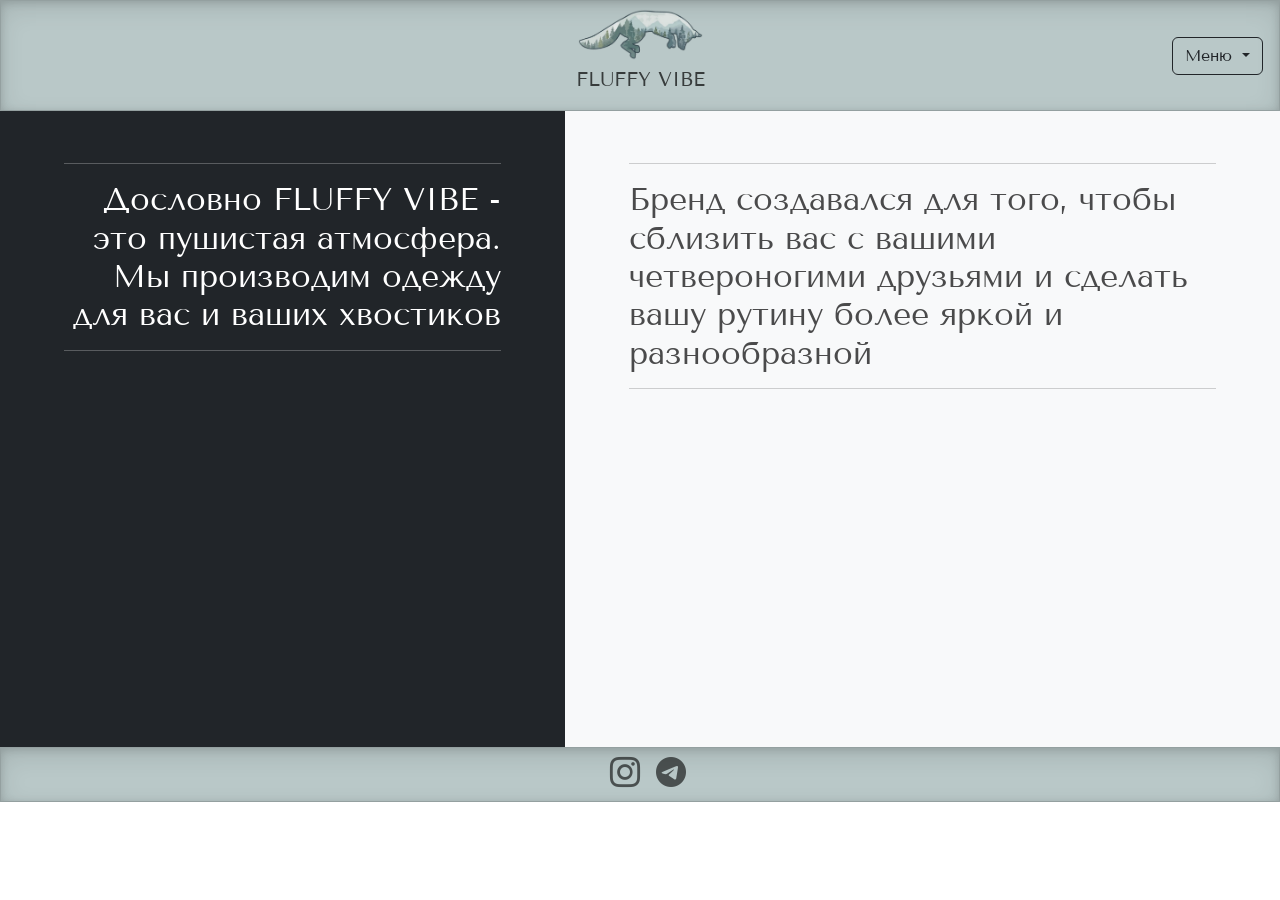
==== commit 7dea39ec: "Добавила адаптивность, доработала первую страницу и каталог" ====
--- a/index.html
+++ b/index.html
@@ -4,7 +4,6 @@
     <meta charset="UTF-8">
     <meta name="viewport" content="width=device-width, initial-scale=1.0">
     <title>О Flyffy Vibe</title>
-    <link rel="stylesheet" href="styles.css">
 
     <link href="https://cdn.jsdelivr.net/npm/bootstrap@5.3.8/dist/css/bootstrap.min.css" rel="stylesheet" integrity="sha384-sRIl4kxILFvY47J16cr9ZwB07vP4J8+LH7qKQnuqkuIAvNWLzeN8tE5YBujZqJLB" crossorigin="anonymous">
     <link rel="preconnect" href="https://fonts.googleapis.com">
@@ -12,21 +11,23 @@
     <link href="https://fonts.googleapis.com/css2?family=Tenor+Sans&display=swap" rel="stylesheet">
 
     <link rel="stylesheet" href="https://cdn.jsdelivr.net/npm/bootstrap-icons@1.11.0/font/bootstrap-icons.css">
+
+    <link rel="stylesheet" href="styles.css">
 </head>
 
 <body>
     <!-- .container: Имеет фиксированную ширину, которая меняется скачками в зависимости от размера экрана (на очень больших мониторах он центрируется и оставляет пустые поля по бокам). Это делает текст более читабельным, так как он не растягивается на всю ширину сверхширокого монитора. -->
-     <!-- px-0 = padding-x: 0 (для видео)-->
+    <!-- px-0 = padding-x: 0 (для видео)-->
     <div class="container-fluid px-0">
         <!-- 1.Навигационная панель -->
-        <nav class="navbar navbar-expand-md border-bottom border-light border-1 px-3">
+        <nav class="navbar navbar-expand-md px-3">
             <!--занимаем 3 столбца, чтобы лого было в центре -->
             <div class="flex-grow-1 col-3"></div>
             <!-- mb-3: Устанавливает отступ снизу размером 3
             mb-md-0: Правило: «начиная с размера экрана md (768px и больше) и выше, обнули отступ снизу» -->
-            <div class="main-logo d-flex flex-column align-items-center mb-2 col-6">
-                <img src="pictures/fluffy_vibe_logo.png" width="100" alt="Логотип">
-                <span class="fs-6 mt-1 fw-light ">FLUFFY VIBE</span>
+            <div class="logo-with-text d-flex flex-column align-items-center mb-2 col-6">
+                <img src="pictures/fluffy_vibe_logo.png" class="main-logo" alt="Логотип">
+                <span class="main-text mt-1 fw-light ">FLUFFY VIBE</span>
             </div>  
             <!-- Меню справа -->
             <div class="flex-grow-1 d-flex justify-content-end col-3">
@@ -38,39 +39,52 @@
                     <ul class="dropdown-menu dropdown-menu-end">
                         <li><a class="dropdown-item" href="page-2.html">Как мы создаем</a></li>
                         <li><a class="dropdown-item" href="catalog.html">Каталог</a></li>
-                        <li><a class="dropdown-item" href="#">Контакты</a></li>
+                        <li><a class="dropdown-item" href="#">Корзина</a></li>
                     </ul>
                 </div>
             </div>
         </nav>
 
-        <p class="lead mt-0 mb-0  col-12 text-center" style="color: rgba(255, 255, 255, 0.692); text-shadow: 2px 2px 4px rgba(0,0,0,0.5); background: rgba(0, 0, 0, 0.24);"> Одежда для вас и ваших хвостиков</p>
+        <!-- 2.Видео -->
+        <div class="d-md-flex flex-md-equal w-100" > 
+            
+            <div class="text-bg-dark me-md-0 pt-0 px-0 pt-md-1 px-md-5 text-center text-md-end overflow-hidden"> 
+                <div class="my-3 py-3"> 
+                    <h2 class="display-7 px-3"> <hr> Дословно FLUFFY VIBE - это пушистая атмосфера. Мы производим  одежду для вас и ваших хвостиков<hr> </h2> 
+                </div> 
 
-        <!-- 2.Видео с надписью -->
-        <div class="position-relative mt-0 mb-0" style="height: 100vh; ">
-            <!-- Видео фон -->
-            <video autoplay muted loop playsinline class="position-absolute start-0 w-100 h-100 object-fit-cover z-0" poster="error.jpg"> 
-                <source src="videos/main_video.mp4" type="video/mp4"> 
-            </video> 
-        
-            <!-- Контент поверх (z-index выше)  -->
-            <div class="mt-0 text-center position-absolute z-1" style="background: rgba(0, 0, 0, 0.24); backdrop-filter: blur(1px); ">
-                <p class="lead mt-5 mb-5 col-8 mx-auto" style="color: rgba(255, 255, 255, 0.692); text-shadow: 2px 2px 4px rgba(0,0,0,0.5);">Дословно FLUFFY VIBE - это пушистая атмосфера. Бренд создавался для того, чтобы сблизить вас с вашими четвероногими друзьями, сделать вашу рутину более яркой и разнообразной</p> 
- 
-            </div>
+                <div class="my-0 py-0"> 
+                    <video autoplay muted loop playsinline style="border-radius: 21px 21px 0 0;" poster="" class="start-0 w-100 h-100 object-fit-cover d-block"> 
+                        <source src="videos/Instagram-2.mp4" type="video/mp4"> 
+                    </video>
+                </div>
+            </div> 
+            
+            <div class="bg-body-tertiary me-md-0 pt-0 px-0 pt-md-1 px-md-5 text-center text-md-start overflow-hidden">
+                <div class="my-3 py-3"> 
+                    <h2 class="display-7 px-3"> <hr> Бренд создавался для того, чтобы сблизить вас с вашими четвероногими друзьями и сделать вашу рутину более яркой и разнообразной <hr></h2> 
+                </div> 
+
+                <div class="my-0 py-0"> 
+                    <video autoplay muted loop playsinline  style="border-radius: 21px 21px 0 0;" poster="" class="start-0 w-100 h-100 object-fit-cover d-block">   
+                        <source src="videos/Instagram-1.mp4" type="video/mp4" > 
+                    </video>
+                </div>
+            </div> 
+
         </div>
 
         <!-- 3.Панель с соцсетями -->
         <footer class="page-end py-1 my-0 "> 
-            <ul class="nav col-12 justify-content-center"> 
+            <ul class="nav justify-content-center"> 
                 <li class="ms-3">
                     <a class="text-body-secondary" href="https://www.instagram.com/fluffy.vibe/" target="_blank" aria-label="Instagram">
-                        <i class="bi bi-instagram" style="font-size: 30px;"></i> 
+                        <i class="bi bi-instagram"></i> 
                     </a>
                 </li> 
                 <li class="ms-3">
                     <a class="text-body-secondary" href="https://t.me/fluffy_vibe_store" target="_blank" aria-label="Telegram">
-                        <i class="bi bi-telegram" style="font-size: 30px;"></i>
+                        <i class="bi bi-telegram"></i>
                     </a>
                 </li> 
             </ul> 
--- a/styles.css
+++ b/styles.css
@@ -1,49 +1,164 @@
-.main-logo{
+/*Лапка*/
+.logo-with-text{
     cursor: url('/pictures/paw.png') 16 16, auto;
 } 
+/*Menu*/
+.dropdown-menu{
+    background-color: rgba(255, 255, 255, 0.800);
+} 
 
+.navbar{
+    border: solid rgba(0, 0, 0, 0.200);
+    border-width: 1px;
+    box-shadow: inset 0 .5em 1.5em #0000001a, inset 0 .125em .5em #00000026;
+}
+
+/*Панель с соцсетями*/
+.page-end {
+    /* border-top-width: 1px; 
+    border-top-style: solid;  
+    border-top-color: rgba(0, 0, 0, 0.400); */
+
+    border: solid rgba(0, 0, 0, 0.200);
+    border-width: 1px;
+    box-shadow: inset 0 .5em 1.5em #0000001a, inset 0 .125em .5em #00000026;
+}
+/*.b-example-divider {
+    width: 100%;
+    height: 3rem;
+    background-color: #0000001a;
+    border: solid rgba(0, 0, 0, .15);
+    border-width: 1px 0;
+    box-shadow: inset 0 .5em 1.5em #0000001a, inset 0 .125em .5em #00000026; 
+}*/
+
+.bi{
+    color: rgba(0, 0, 0, 0.600);
+    font-size: 30px;
+}
+.bi:hover {
+    color: rgba(0, 0, 0, 0.700);
+}
+/*Главный контейнер*/
 .container-fluid {
     font-family: "Tenor Sans", sans-serif;
     font-weight: 600;
     font-style: normal;
     color: rgba(0, 0, 0, 0.700);
-    background-color: rgb(185, 200, 200);
+    background-color: rgb(185, 200, 200); 
 }
 
-.bi{
-    color: rgba(0, 0, 0, 0.600);
-}
-.bi:hover {
-    color: rgba(0, 0, 0, 0.700);
-}
-
+/*Page 2*/
 .text-with-pictures {
     background-color:  rgba(255, 255, 255, 0.500);
 }
-
-.page-end {
-    background-color: rgba(66, 66, 60, 0);
-    border-top-width: 1px;           /* border-1 */
-    border-top-style: solid;
-    border-top-color: rgba(0, 0, 0, 0.400); 
-    border-right: none;
-    border-bottom: none;
-    border-left: none;
-}
-
-.product-cards{
-    /*наслаиваю белый*/
-    background-color: rgba(255, 255, 255, 0.500);
-}
-
-.product-card{
-  /*наслаиваю белый*/
-    background-color: rgba(255, 255, 255, 0.500);
-    /* box-shadow:  4px 6px 12px rgba(0,0,0,0.15); */
-}
-
 .carousel-inner{
     box-shadow:  4px 6px 12px rgba(0,0,0,0.15);
 }
 
+/*Catalog*/
+.product-cards{
+    background-color:   rgba(255, 255, 255, 0.500);
+}
+.product-card{
+    background-color:  rgba(255, 255, 255, 0.800);
+    color: rgba(0, 0, 0, 0.700);
 
+}
+.color-btn{
+    text-shadow: 2px 2px 4px rgba(0, 0, 0, 0.5);
+}
+/*-------------------------------------------  */
+/*extra small <576px*/
+@media (max-width: 576px) {
+    .extra-small{background-color:yellow;}
+
+    .main-text {
+        font-size: 16px;
+    }
+    .main-logo {
+        width: 100px;
+    }
+    .my-title{
+        font-size: 24px;
+    }
+    .my-text {
+        font-size: 16px; 
+    }
+
+}
+/*small ≥576px*/
+@media (min-width: 576px) and (max-width: 768px) {
+    .small{background-color:yellow;}
+
+    .main-text {
+        font-size: 16px;
+    }
+    .main-logo {
+        width: 100px;
+    }
+
+    .my-title{
+        font-size: 24px;
+    }
+    .my-text {
+        font-size: 16px; 
+    }
+}
+/*medium ≥768px*/
+@media (min-width: 768px) and (max-width: 992px)  {
+    .medium{background-color:yellow;}
+
+    .main-text {
+        font-size: 16px;
+    }
+    .main-logo {
+        width: 100px;
+    }
+    .my-title{
+        font-size: 24px;
+    }
+    .my-text {
+        font-size: 16px; 
+    }
+}
+/*large ≥992px*/
+@media (min-width: 992px) and (max-width: 1200px){
+    .large{background-color:yellow;}
+    
+    .main-text {
+        font-size: 18px;
+    }
+    .main-logo {
+        width: 113px;
+    }
+    .my-title{
+        font-size: 26px;
+    }
+    .my-text {
+       font-size: 18px; 
+    }
+}
+/*x-large ≥1200px*/
+@media (min-width: 1200px) {
+    .x-large{background-color:yellow;}
+    
+    .main-text {
+        font-size: 20px;
+    }
+    .main-logo {
+        width: 125px;
+    }
+
+    .my-title{
+        font-size: 28px;
+    }
+    .my-text {
+       font-size: 20px; 
+    }
+}
+
+
+
+
+
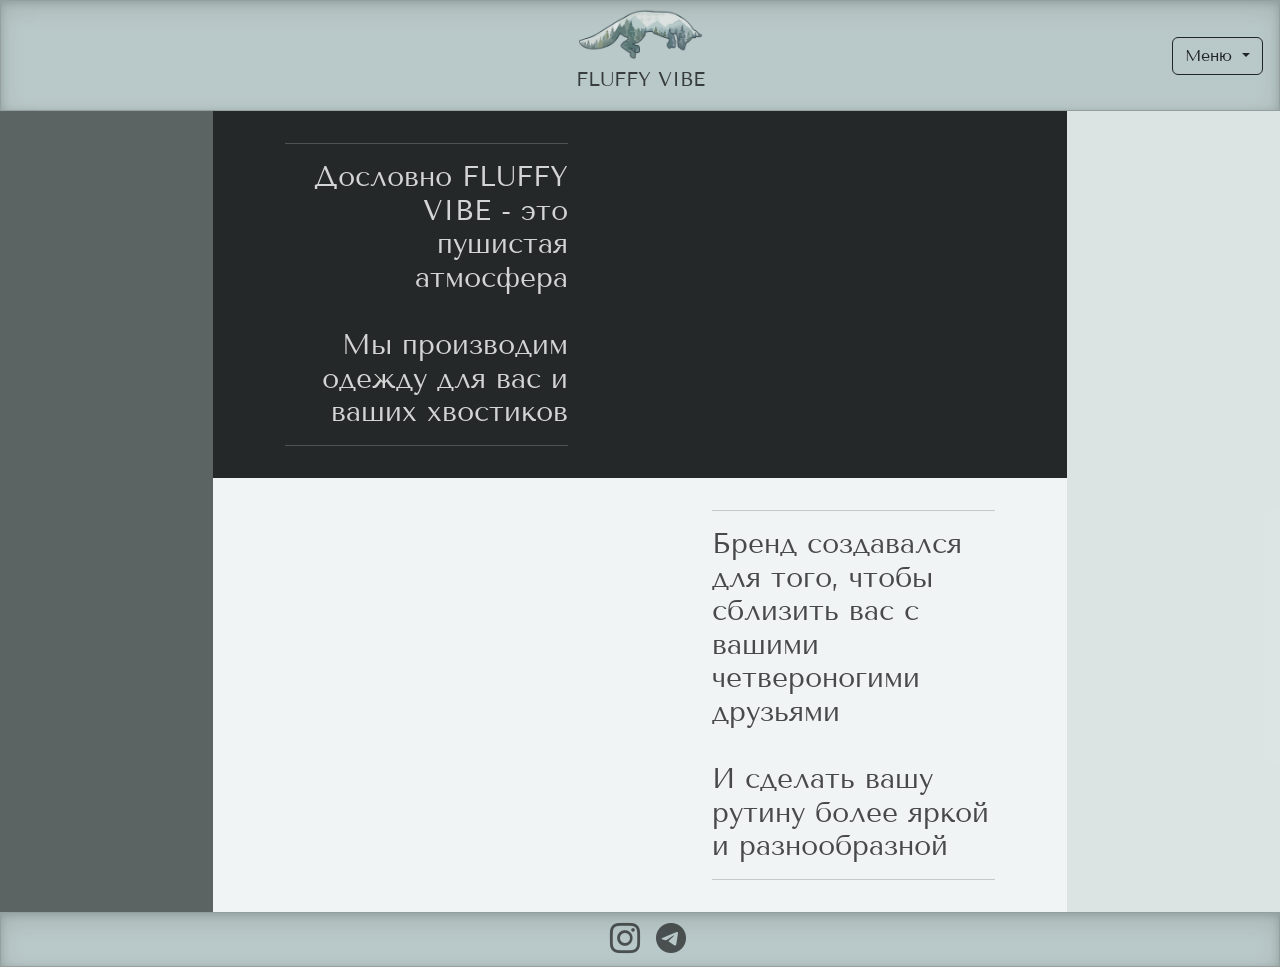
==== commit c9da88ab: "Улучшила главную страницу, сделала на всех страница одинаковый отступ от шапки" ====
--- a/index.html
+++ b/index.html
@@ -45,33 +45,47 @@
             </div>
         </nav>
 
-        <!-- 2.Видео -->
-        <div class="d-md-flex flex-md-equal w-100" > 
-            
-            <div class="text-bg-dark me-md-0 pt-0 px-0 pt-md-1 px-md-5 text-center text-md-end overflow-hidden"> 
-                <div class="my-3 py-3"> 
-                    <h2 class="display-7 px-3"> <hr> Дословно FLUFFY VIBE - это пушистая атмосфера. Мы производим  одежду для вас и ваших хвостиков<hr> </h2> 
-                </div> 
+        <!--Тест-->
+        <div class="row g-0"  >
+            <!--Строка 1-->
+            <div class="col-0 col-lg-2" style="background-color: rgba(0, 0, 0, 0.5);"> </div>
 
-                <div class="my-0 py-0"> 
-                    <video autoplay muted loop playsinline style="border-radius: 21px 21px 0 0;" poster="" class="start-0 w-100 h-100 object-fit-cover d-block"> 
+            <div class="col-12 col-lg-4 pt-3 pb-3 px-3 px-lg-5 text-center text-lg-end" style="background-color: rgba(0, 0, 0, 0.800);color:rgba(255, 255, 255, 0.800)">
+                <h2 class="my-title px-4" > 
+                    <hr> Дословно FLUFFY VIBE - это пушистая атмосфера <br> <br> Мы производим  одежду для вас и ваших хвостиков <hr> 
+                </h2>
+            </div>
+
+            <div class="col-12 col-lg-4 pt-0 pt-md-4 pb-0 px-0 px-lg-5" style="background-color: rgba(0, 0, 0, 0.800);" >
+                <div class="overflow-hidden pt-0"> 
+                    <video autoplay muted loop playsinline  poster="" class="video-inst d-block w-100"> 
                         <source src="videos/Instagram-2.mp4" type="video/mp4"> 
                     </video>
                 </div>
-            </div> 
-            
-            <div class="bg-body-tertiary me-md-0 pt-0 px-0 pt-md-1 px-md-5 text-center text-md-start overflow-hidden">
-                <div class="my-3 py-3"> 
-                    <h2 class="display-7 px-3"> <hr> Бренд создавался для того, чтобы сблизить вас с вашими четвероногими друзьями и сделать вашу рутину более яркой и разнообразной <hr></h2> 
-                </div> 
+            </div>
 
-                <div class="my-0 py-0"> 
-                    <video autoplay muted loop playsinline  style="border-radius: 21px 21px 0 0;" poster="" class="start-0 w-100 h-100 object-fit-cover d-block">   
+            <div class="col-0 col-lg-2" style="background-color: rgba(255, 255, 255, 0.5);"> </div>
+
+            <!--Строка 2-->
+            <div class="col-0 col-lg-2" style="background-color: rgba(0, 0, 0, 0.5);"> </div>
+
+            <div class="col-12 col-lg-4 pt-0 pt-md-4 px-0 px-lg-5" style="background-color: rgba(255, 255, 255, 0.800)">
+
+                <div class="overflow-hidden pt-0"> 
+                    <video autoplay muted loop playsinline  poster="" class="video-inst d-block w-100">   
                         <source src="videos/Instagram-1.mp4" type="video/mp4" > 
                     </video>
-                </div>
+                </div> 
             </div> 
 
+            <div class="col-12 col-lg-4 pt-3 pb-3 px-0 px-lg-5 text-center text-lg-start" style="background-color: rgba(255, 255, 255, 0.800)">
+                <h2 class="my-title px-4"> 
+                    <hr> Бренд создавался для того, чтобы сблизить вас с вашими четвероногими друзьями <br><br> И сделать вашу рутину более яркой и разнообразной <hr>
+                </h2> 
+
+            </div> 
+
+            <div class="col-0 col-lg-2" style="background-color: rgba(255, 255, 255, 0.5);"> </div>
         </div>
 
         <!-- 3.Панель с соцсетями -->
--- a/styles.css
+++ b/styles.css
@@ -46,6 +46,10 @@
     font-style: normal;
     color: rgba(0, 0, 0, 0.700);
     background-color: rgb(185, 200, 200); 
+}
+/*Main page*/
+.video-inst{
+    max-height: 80vh;;
 }
 
 /*Page 2*/
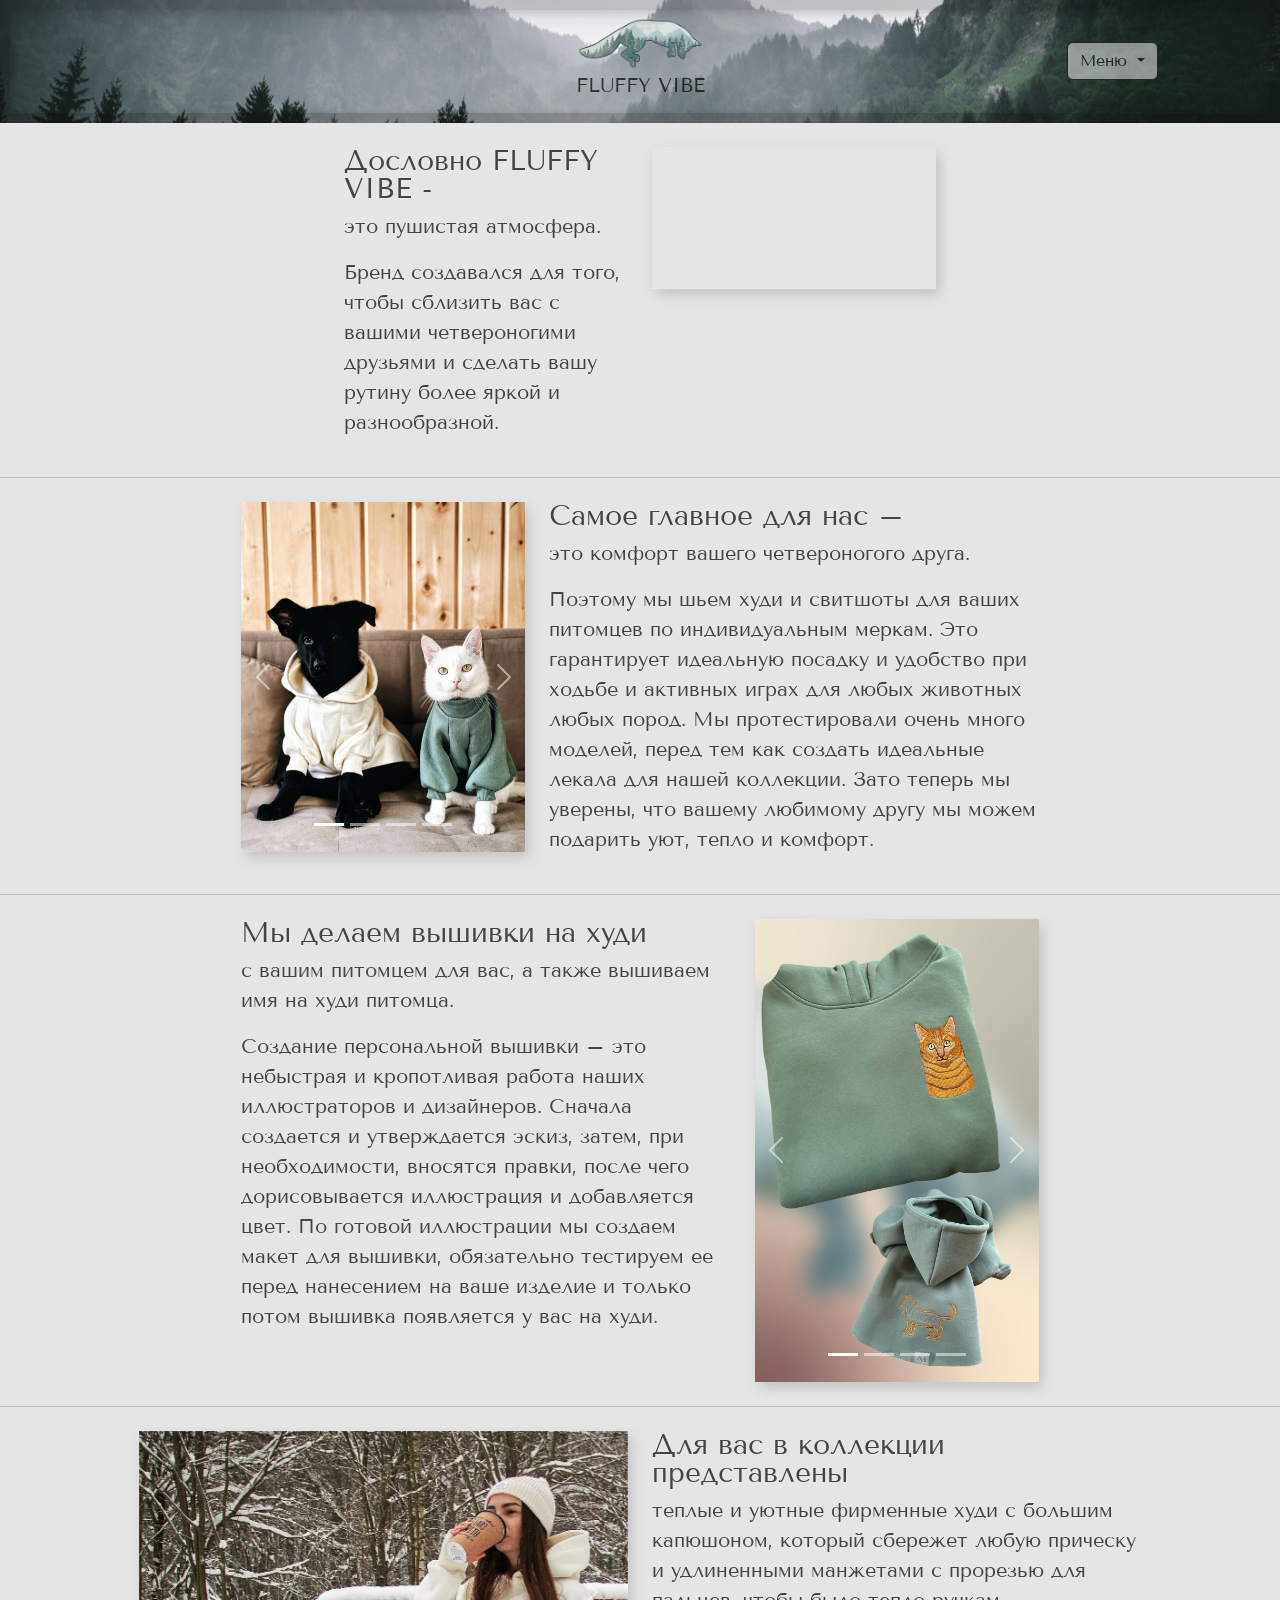
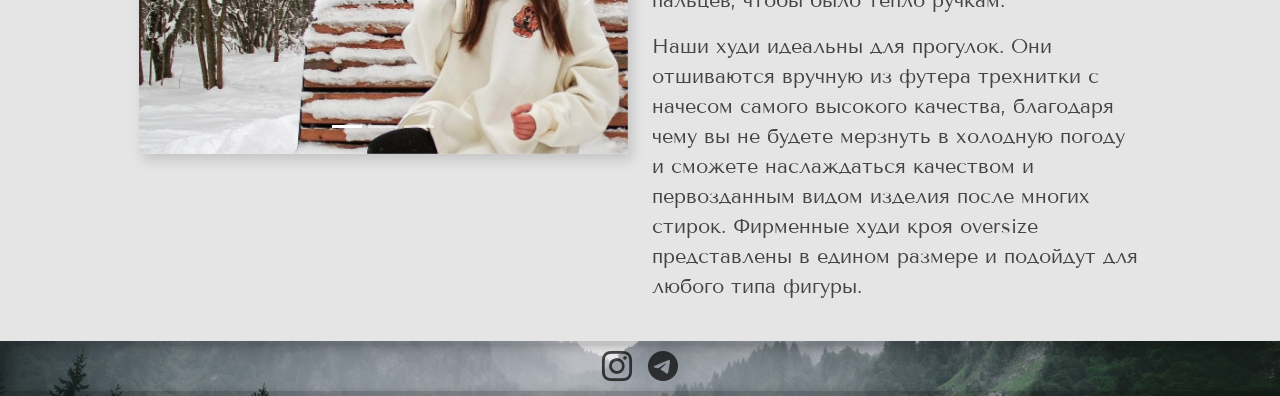
==== commit add9dc2e: "Добавила разделы header,footer,main;  объединила все в 2 страницы" ====
--- a/index.html
+++ b/index.html
@@ -16,98 +16,224 @@
 </head>
 
 <body>
-    <!-- .container: Имеет фиксированную ширину, которая меняется скачками в зависимости от размера экрана (на очень больших мониторах он центрируется и оставляет пустые поля по бокам). Это делает текст более читабельным, так как он не растягивается на всю ширину сверхширокого монитора. -->
-    <!-- px-0 = padding-x: 0 (для видео)-->
-    <div class="container-fluid px-0">
-        <!-- 1.Навигационная панель -->
-        <nav class="navbar navbar-expand-md px-3">
-            <!--занимаем 3 столбца, чтобы лого было в центре -->
-            <div class="flex-grow-1 col-3"></div>
-            <!-- mb-3: Устанавливает отступ снизу размером 3
-            mb-md-0: Правило: «начиная с размера экрана md (768px и больше) и выше, обнули отступ снизу» -->
-            <div class="logo-with-text d-flex flex-column align-items-center mb-2 col-6">
-                <img src="pictures/fluffy_vibe_logo.png" class="main-logo" alt="Логотип">
-                <span class="main-text mt-1 fw-light ">FLUFFY VIBE</span>
-            </div>  
-            <!-- Меню справа -->
-            <div class="flex-grow-1 d-flex justify-content-end col-3">
-                <div class="dropdown">
-                    <button class="btn btn-outline-dark dropdown-toggle" type="button" data-bs-toggle="dropdown">
-                        Меню
-                    </button>
-                    <!-- dropdown-menu-end выравнивает выпадающий список по правому краю кнопки -->
-                    <ul class="dropdown-menu dropdown-menu-end">
-                        <li><a class="dropdown-item" href="page-2.html">Как мы создаем</a></li>
-                        <li><a class="dropdown-item" href="catalog.html">Каталог</a></li>
-                        <li><a class="dropdown-item" href="#">Корзина</a></li>
-                    </ul>
+    <header class="header">
+        <!-- nav — семантический тег: блок предназначен для навигации по сайту.
+             navbar — базовый класс Bootstrap для navbar.-->
+        <nav class="navbar" >
+            <!-- занимаем 3 столбца, чтобы лого было в центре 
+             g - убирает полоску справа 
+             px - отступы слева и справа-->
+            <div class="row w-100 g-0 px-0">
+                <div class="d-none d-sm-block col-sm-3"></div>
+                <div class="logo-with-text col-12 col-sm-6">
+                    <img src="pictures/fluffy_vibe_logo.png" class="main-logo" alt="Логотип">
+                    <h1 class="main-text mt-1 fw-light">FLUFFY VIBE</h1>                    
+                </div>  
+                <!-- Меню справа -->
+                <div class="d-flex justify-content-center py-4 col-12 col-sm-3">
+                    <div class="dropdown">
+                        <button class="btn btn-outline-dark dropdown-toggle" type="button" data-bs-toggle="dropdown">
+                            Меню
+                        </button>
+                        <ul class="dropdown-menu dropdown-menu-center">
+                            <li><a class="dropdown-item" href="catalog.html">Каталог</a></li>
+                            <li><a class="dropdown-item" href="#">Корзина</a></li>
+                        </ul>
+                    </div>
                 </div>
             </div>
         </nav>
-
-        <!--Тест-->
-        <div class="row g-0"  >
-            <!--Строка 1-->
-            <div class="col-0 col-lg-2" style="background-color: rgba(0, 0, 0, 0.5);"> </div>
-
-            <div class="col-12 col-lg-4 pt-3 pb-3 px-3 px-lg-5 text-center text-lg-end" style="background-color: rgba(0, 0, 0, 0.800);color:rgba(255, 255, 255, 0.800)">
-                <h2 class="my-title px-4" > 
-                    <hr> Дословно FLUFFY VIBE - это пушистая атмосфера <br> <br> Мы производим  одежду для вас и ваших хвостиков <hr> 
-                </h2>
-            </div>
-
-            <div class="col-12 col-lg-4 pt-0 pt-md-4 pb-0 px-0 px-lg-5" style="background-color: rgba(0, 0, 0, 0.800);" >
-                <div class="overflow-hidden pt-0"> 
-                    <video autoplay muted loop playsinline  poster="" class="video-inst d-block w-100"> 
-                        <source src="videos/Instagram-2.mp4" type="video/mp4"> 
-                    </video>
-                </div>
-            </div>
-
-            <div class="col-0 col-lg-2" style="background-color: rgba(255, 255, 255, 0.5);"> </div>
-
-            <!--Строка 2-->
-            <div class="col-0 col-lg-2" style="background-color: rgba(0, 0, 0, 0.5);"> </div>
-
-            <div class="col-12 col-lg-4 pt-0 pt-md-4 px-0 px-lg-5" style="background-color: rgba(255, 255, 255, 0.800)">
-
-                <div class="overflow-hidden pt-0"> 
-                    <video autoplay muted loop playsinline  poster="" class="video-inst d-block w-100">   
-                        <source src="videos/Instagram-1.mp4" type="video/mp4" > 
-                    </video>
-                </div> 
+    </header>
+
+    <main class="main">
+        <!-- mx-0 убирает белую полоску справа -->
+        <div class="row px-4 py-4 mx-0">
+            <div class="col-lg-3"> </div>
+            <div class="col-md-8 col-lg-3">
+                <h1 class="my-title lh-1">
+                    Дословно FLUFFY VIBE - 
+                </h1>
+                <p class="my-text lead">
+                    это пушистая атмосфера. 
+                </p>
+                <p class="my-text lead">
+                    Бренд создавался для того, чтобы сблизить вас с вашими четвероногими друзьями и сделать вашу рутину более яркой и разнообразной.
+                </p>
+            </div>           
+            <div class="col-md-4 col-lg-3">
+                 <video autoplay muted loop playsinline class="video-inst"> 
+                    <source src="videos/Instagram-1.mp4" type="video/mp4" > 
+                </video>
+            </div>
+        </div>
+
+        <!-- <hr class="featurette-divider px-0 py-0 mx-0 my-0"> -->
+        <hr class="featurette-divider my-0"> 
+
+        <div class="row px-4 py-4 mx-0">
+            <div class="col-lg-2"> </div>
+            <div class="col-md-8 col-lg-5 order-md-2">
+                <h1 class="my-title lh-1">
+                    Самое главное для нас –
+                </h1>
+                <p class="my-text lead">
+                    это комфорт вашего четвероногого друга. 
+                </p>
+                <p class="my-text lead">
+                    Поэтому мы шьем худи и свитшоты для ваших питомцев по индивидуальным меркам. Это гарантирует идеальную посадку и удобство при ходьбе и активных играх для любых животных любых пород. Мы протестировали очень много моделей, перед тем как создать идеальные лекала для нашей коллекции. Зато теперь мы уверены, что вашему любимому другу мы можем подарить уют, тепло и комфорт.
+                </p>
+            </div>
+            <div class="col-md-4 col-lg-3 order-md-1">
+                <div id="carousel3" class="carousel slide">
+                    <div class="carousel-indicators">
+                        <button type="button" data-bs-target="#carousel3" data-bs-slide-to="0" class="active" aria-current="true" aria-label="Slide 1"></button>
+                        <button type="button" data-bs-target="#carousel3" data-bs-slide-to="1" aria-label="Slide 2"></button>
+                        <button type="button" data-bs-target="#carousel3" data-bs-slide-to="2" aria-label="Slide 3"></button>
+                        <button type="button" data-bs-target="#carousel3" data-bs-slide-to="3" aria-label="Slide 4"></button>
+                    </div>
+                    <div class="carousel-inner">
+                        <div class="carousel-item active">
+                            <img src="photos/carusel_3-1.jpg" class="d-block w-100" alt="щенок и котик">
+                        </div>
+                        <div class="carousel-item">
+                            <img src="photos/carusel_3-2.jpg" class="d-block w-100" alt="лис рыжий">
+                        </div>
+                        <div class="carousel-item">
+                            <img src="photos/carusel_3-3.jpg" class="d-block w-100" alt="лис черный">
+                        </div>
+                        <div class="carousel-item">
+                            <img src="photos/carusel_3-4.jpg" class="d-block w-100" alt="собачки">
+                        </div>
+                    </div>
+
+                    <button class="carousel-control-prev" type="button" data-bs-target="#carousel3" data-bs-slide="prev">
+                        <span class="carousel-control-prev-icon" aria-hidden="true"></span>
+                        <span class="visually-hidden">Previous</span>
+                    </button>
+                    <button class="carousel-control-next" type="button" data-bs-target="#carousel3" data-bs-slide="next">
+                        <span class="carousel-control-next-icon" aria-hidden="true"></span>
+                        <span class="visually-hidden">Next</span>
+                    </button>
+                </div>
+            </div>
+        </div>
+
+        <hr class="featurette-divider my-0"> 
+
+        <!-- mx-0 убирает белую полоску справа -->
+        <div class=" row px-4 py-4 mx-0">
+            <div class="col-lg-2"> </div>
+            <div class="col-md-8 col-lg-5">
+                <h1 class="my-title lh-1">
+                    Мы делаем вышивки на худи
+                </h1>
+                <p class="my-text lead">
+                    с вашим питомцем для вас, а также вышиваем имя на худи питомца. 
+                </p>
+                <p class="my-text lead">
+                    Создание персональной вышивки – это небыстрая и кропотливая работа наших иллюстраторов и дизайнеров. Сначала создается и утверждается эскиз, затем, при необходимости, вносятся правки, после чего дорисовывается иллюстрация и добавляется цвет. По готовой иллюстрации мы создаем макет для вышивки, обязательно тестируем ее перед нанесением на ваше изделие и только потом вышивка появляется у вас на худи.
+                </p>
+            </div>
+            <div class="col-md-4 col-lg-3">
+                <div id="carousel2" class="carousel slide">
+                    <div class="carousel-indicators">
+                        <button type="button" data-bs-target="#carousel2" data-bs-slide-to="0" class="active" aria-current="true" aria-label="Slide 1"></button>
+                        <button type="button" data-bs-target="#carousel2" data-bs-slide-to="1" aria-label="Slide 2"></button>
+                        <button type="button" data-bs-target="#carousel2" data-bs-slide-to="2" aria-label="Slide 3"></button>
+                        <button type="button" data-bs-target="#carousel2" data-bs-slide-to="3" aria-label="Slide 4"></button>
+                    </div>
+                    
+                    <div class="carousel-inner">
+                        <div class="carousel-item active">
+                            <img src="photos/carusel_2-2.jpg" class="d-block w-100" alt="зелено-голубые толстовки парные">
+                        </div>
+                        <div class="carousel-item">
+                            <img src="photos/carusel_2-1.jpg" class="d-block w-100" alt="бежевые толстовки парные">
+                        </div>
+                        <div class="carousel-item">
+                            <img src="photos/carusel_2-3.jpg" class="d-block w-100" alt="мятные толстовки парные">
+                        </div>
+                        <div class="carousel-item">
+                            <img src="photos/carusel_2-4.jpg" class="d-block w-100" alt="бежевые толстовки парные">
+                        </div>
+                    </div>
+
+                    <button class="carousel-control-prev" type="button" data-bs-target="#carousel2" data-bs-slide="prev">
+                        <span class="carousel-control-prev-icon" aria-hidden="true"></span>
+                        <span class="visually-hidden">Previous</span>
+                    </button>
+                    <button class="carousel-control-next" type="button" data-bs-target="#carousel2" data-bs-slide="next">
+                        <span class="carousel-control-next-icon" aria-hidden="true"></span>
+                        <span class="visually-hidden">Next</span>
+                    </button>
+                </div>
+            </div>
+        </div>
+        
+        <hr class="featurette-divider my-0">
+
+        <div class="row px-4 py-4 mx-0">    
+            <div class="col-lg-1"> </div>             
+            <div class="col-md-7 col-lg-5 order-md-2">
+                <h1 class="my-title lh-1">
+                    Для вас в коллекции представлены
+                </h1>
+                <p class="my-text lead">
+                    теплые и уютные фирменные худи с большим капюшоном, который сбережет любую прическу и удлиненными манжетами с прорезью для пальцев, чтобы было тепло ручкам. 
+                </p>
+                <p class="my-text lead">
+                     Наши худи идеальны для прогулок. Они отшиваются вручную из футера трехнитки с начесом самого высокого качества, благодаря чему вы не будете мерзнуть в холодную погоду и сможете наслаждаться качеством и первозданным видом изделия после многих стирок. Фирменные худи кроя oversize представлены в едином размере и подойдут для любого типа фигуры.
+                </p>
+            </div>
+            <!-- Правая часть -->
+            <div class="col-md-5 order-md-1">
+                <div id="carousel1" class="carousel slide">
+                    <div class="carousel-indicators">
+                        <button type="button" data-bs-target="#carousel1" data-bs-slide-to="0" class="active" aria-current="true" aria-label="Slide 1"></button>
+                        <button type="button" data-bs-target="#carousel1" data-bs-slide-to="1" aria-label="Slide 2"></button>
+                        <button type="button" data-bs-target="#carousel1" data-bs-slide-to="2" aria-label="Slide 3"></button>
+                    </div>
+
+                    <div class="carousel-inner">
+                        <div class="carousel-item active">
+                            <img src="photos/carusel_1-1.jpg" class="d-block w-100" alt="Девушка пьет кофе в толстовке Fluffy Vibe">
+                        </div>
+                        <div class="carousel-item">
+                            <img src="photos/carusel_1-2.jpg" class="d-block w-100" alt="Девушка позирует с собакой">
+                        </div>
+                        <div class="carousel-item">
+                            <img src="photos/carusel_1-3.jpg" class="d-block w-100" alt="Девушка гуляет по снежному лесу с собакой">
+                        </div>
+                    </div>
+
+                    <button class="carousel-control-prev" type="button" data-bs-target="#carousel1" data-bs-slide="prev">
+                        <span class="carousel-control-prev-icon" aria-hidden="true"></span>
+                        <span class="visually-hidden">Previous</span>
+                    </button>
+                    <button class="carousel-control-next" type="button" data-bs-target="#carousel1" data-bs-slide="next">
+                        <span class="carousel-control-next-icon" aria-hidden="true"></span>
+                        <span class="visually-hidden">Next</span>
+                    </button>
+                </div>
             </div> 
-
-            <div class="col-12 col-lg-4 pt-3 pb-3 px-0 px-lg-5 text-center text-lg-start" style="background-color: rgba(255, 255, 255, 0.800)">
-                <h2 class="my-title px-4"> 
-                    <hr> Бренд создавался для того, чтобы сблизить вас с вашими четвероногими друзьями <br><br> И сделать вашу рутину более яркой и разнообразной <hr>
-                </h2> 
-
-            </div> 
-
-            <div class="col-0 col-lg-2" style="background-color: rgba(255, 255, 255, 0.5);"> </div>
-        </div>
-
-        <!-- 3.Панель с соцсетями -->
-        <footer class="page-end py-1 my-0 "> 
-            <ul class="nav justify-content-center"> 
-                <li class="ms-3">
-                    <a class="text-body-secondary" href="https://www.instagram.com/fluffy.vibe/" target="_blank" aria-label="Instagram">
-                        <i class="bi bi-instagram"></i> 
-                    </a>
-                </li> 
-                <li class="ms-3">
-                    <a class="text-body-secondary" href="https://t.me/fluffy_vibe_store" target="_blank" aria-label="Telegram">
-                        <i class="bi bi-telegram"></i>
-                    </a>
-                </li> 
-            </ul> 
-            <!-- <div class="col-12 d-flex justify-content-center"> 
-                <span class="mb-3 mb-md-0 text-body-secondary">© 2026</span> 
-            </div>  -->
-        </footer> 
-    </div>
-
+        </div> 
+    </main>
+    
+    <footer class="footer"> 
+        <ul>
+            <li>
+                <a href="https://www.instagram.com/fluffy.vibe/" target="_blank" aria-label="Instagram">
+                    <i class="bi-instagram"></i> 
+                </a>
+            </li>
+            <li>
+                <a href="https://t.me/fluffy_vibe_store" target="_blank" aria-label="Telegram">
+                    <i class="bi-telegram"></i>
+                </a>
+            </li>
+        </ul>
+    </footer> 
+    
     <script src="https://cdn.jsdelivr.net/npm/bootstrap@5.3.8/dist/js/bootstrap.bundle.min.js" integrity="sha384-FKyoEForCGlyvwx9Hj09JcYn3nv7wiPVlz7YYwJrWVcXK/BmnVDxM+D2scQbITxI" crossorigin="anonymous"></script>
 </body>
 
--- a/styles.css
+++ b/styles.css
@@ -1,83 +1,112 @@
-/*Лапка*/
-.logo-with-text{
-    cursor: url('/pictures/paw.png') 16 16, auto;
-} 
-/*Menu*/
-.dropdown-menu{
-    background-color: rgba(255, 255, 255, 0.800);
-} 
-
-.navbar{
-    border: solid rgba(0, 0, 0, 0.200);
-    border-width: 1px;
-    box-shadow: inset 0 .5em 1.5em #0000001a, inset 0 .125em .5em #00000026;
-}
-
-/*Панель с соцсетями*/
-.page-end {
-    /* border-top-width: 1px; 
-    border-top-style: solid;  
-    border-top-color: rgba(0, 0, 0, 0.400); */
-
-    border: solid rgba(0, 0, 0, 0.200);
-    border-width: 1px;
-    box-shadow: inset 0 .5em 1.5em #0000001a, inset 0 .125em .5em #00000026;
-}
-/*.b-example-divider {
-    width: 100%;
-    height: 3rem;
-    background-color: #0000001a;
-    border: solid rgba(0, 0, 0, .15);
-    border-width: 1px 0;
-    box-shadow: inset 0 .5em 1.5em #0000001a, inset 0 .125em .5em #00000026; 
-}*/
-
-.bi{
-    color: rgba(0, 0, 0, 0.600);
-    font-size: 30px;
-}
-.bi:hover {
-    color: rgba(0, 0, 0, 0.700);
-}
-/*Главный контейнер*/
-.container-fluid {
+/*шрифт, цвет*/
+* { 
     font-family: "Tenor Sans", sans-serif;
     font-weight: 600;
     font-style: normal;
     color: rgba(0, 0, 0, 0.700);
-    background-color: rgb(185, 200, 200); 
 }
-/*Main page*/
-.video-inst{
-    max-height: 80vh;;
+/*тень*/
+.video-inst, .carousel-inner, .container1, .product-card{ 
+    box-shadow:  4px 6px 12px rgba(0, 0, 0, 0.15);
 }
 
-/*Page 2*/
-.text-with-pictures {
-    background-color:  rgba(255, 255, 255, 0.500);
+.header, .footer {
+    background-color: rgb(185, 200, 200); /*если фото не прогрузится*/
+    position: relative; /*overflow: hidden; /*на родителе — не дает вылезти за границы*/
+    background-image: url('pictures/priroda.jpg');
+    background-size: cover;
+    background-position: center;
 }
-.carousel-inner{
-    box-shadow:  4px 6px 12px rgba(0,0,0,0.15);
+/*--------HEADER--------*/
+.navbar{
+    border: solid rgba(0, 0, 0, 0.200);
+    border-width: 10px;
+    box-shadow: inset 0 .5em 1.5em #0000001a, inset 0 .125em .5em #00000026;
+}
+.logo-with-text{
+    cursor: url('/pictures/paw.png') 16 16, auto; /*Лапка*/
+    align-items: center;
+    display: flex;
+    flex-direction: column;
+} 
+
+/*Menu*/
+.btn{
+    background-color: rgba(255, 255, 255, 0.5);
+}
+.dropdown-menu{
+    /* background-color: rgba(255, 255, 255, 0.800); */
+    background-color: #d2d6d6da;
+} 
+/*--------FOOTER--------*/
+.footer ul {
+    list-style: none;
+    padding: 0px;
+    margin: 0px;
+    display: flex;
+    gap: 1rem;
+    justify-content: center;
+    border: solid rgba(0, 0, 0, 0.200);
+    border-width: 5px;
+    box-shadow: inset 0 .5em 1.5em #0000001a, inset 0 .125em .5em #00000026;  
+}
+.footer a {
+    font-size: 30px;
+    text-decoration: none;
+}
+/*--------MAIN--------*/
+body {
+    display: flex; /* чтобы футер всегда был прижат к низу экрана */
+    flex-direction: column;
+    min-height: 100vh; /* не меньше высоты экрана */
+}
+.main{
+    background-color:rgba(0, 0, 0, 0.1);
+    flex:1;
 }
 
-/*Catalog*/
-.product-cards{
-    background-color:   rgba(255, 255, 255, 0.500);
+/*--------PAGES--------*/
+/*--------1-INDEX--------*/
+/* my-title, my-text */
+.video-inst{
+    width:100%;
+    max-height: 80vh;
+    object-fit: cover;
+    display: block;   
 }
+/*--------2-CATALOG--------*/
+.container1{
+    width:100%; 
+    height: 60vh;
+}
+.container1 img{ 
+    width: 100%; 
+    max-height: 80vh; 
+    object-fit: contain;
+    background-color:  rgba(0, 0, 0, 0.075);
+}
+.text-overlay{ 
+    padding: 5%;
+    background-color: rgba(255, 255, 255, 0.5); 
+    position: absolute;
+    top: 50%;
+    left: 50%;
+    transform: translate(-50%, -50%);
+    width: 100%;
+}
+
 .product-card{
     background-color:  rgba(255, 255, 255, 0.800);
+    width: 100%;
+    height: 100%;
     color: rgba(0, 0, 0, 0.700);
+}
 
-}
-.color-btn{
-    text-shadow: 2px 2px 4px rgba(0, 0, 0, 0.5);
-}
 /*-------------------------------------------  */
 /*extra small <576px*/
 @media (max-width: 576px) {
-    .extra-small{background-color:yellow;}
-
-    .main-text {
+    /* .extra-small{background-color:yellow;} */
+    .main-text, .my-text {
         font-size: 16px;
     }
     .main-logo {
@@ -86,34 +115,11 @@
     .my-title{
         font-size: 24px;
     }
-    .my-text {
-        font-size: 16px; 
-    }
-
 }
 /*small ≥576px*/
 @media (min-width: 576px) and (max-width: 768px) {
-    .small{background-color:yellow;}
-
-    .main-text {
-        font-size: 16px;
-    }
-    .main-logo {
-        width: 100px;
-    }
-
-    .my-title{
-        font-size: 24px;
-    }
-    .my-text {
-        font-size: 16px; 
-    }
-}
-/*medium ≥768px*/
-@media (min-width: 768px) and (max-width: 992px)  {
-    .medium{background-color:yellow;}
-
-    .main-text {
+    /* .small{background-color:yellow;} */
+    .main-text, .my-text {
         font-size: 16px;
     }
     .main-logo {
@@ -122,15 +128,24 @@
     .my-title{
         font-size: 24px;
     }
-    .my-text {
-        font-size: 16px; 
+}
+/*medium ≥768px*/
+@media (min-width: 768px) and (max-width: 992px)  {
+    /* .medium{background-color:yellow;} */
+    .main-text, .my-text {
+        font-size: 16px;
+    }
+    .main-logo {
+        width: 100px;
+    }
+    .my-title{
+        font-size: 24px;
     }
 }
 /*large ≥992px*/
 @media (min-width: 992px) and (max-width: 1200px){
-    .large{background-color:yellow;}
-    
-    .main-text {
+    /* .large{background-color:yellow;} */   
+    .main-text, .my-text {
         font-size: 18px;
     }
     .main-logo {
@@ -139,30 +154,17 @@
     .my-title{
         font-size: 26px;
     }
-    .my-text {
-       font-size: 18px; 
-    }
 }
 /*x-large ≥1200px*/
 @media (min-width: 1200px) {
-    .x-large{background-color:yellow;}
-    
-    .main-text {
+    /* .x-large{background-color:yellow;} */   
+    .main-text, .my-text  {
         font-size: 20px;
     }
     .main-logo {
         width: 125px;
     }
-
     .my-title{
         font-size: 28px;
     }
-    .my-text {
-       font-size: 20px; 
-    }
-}
-
-
-
-
-
+}
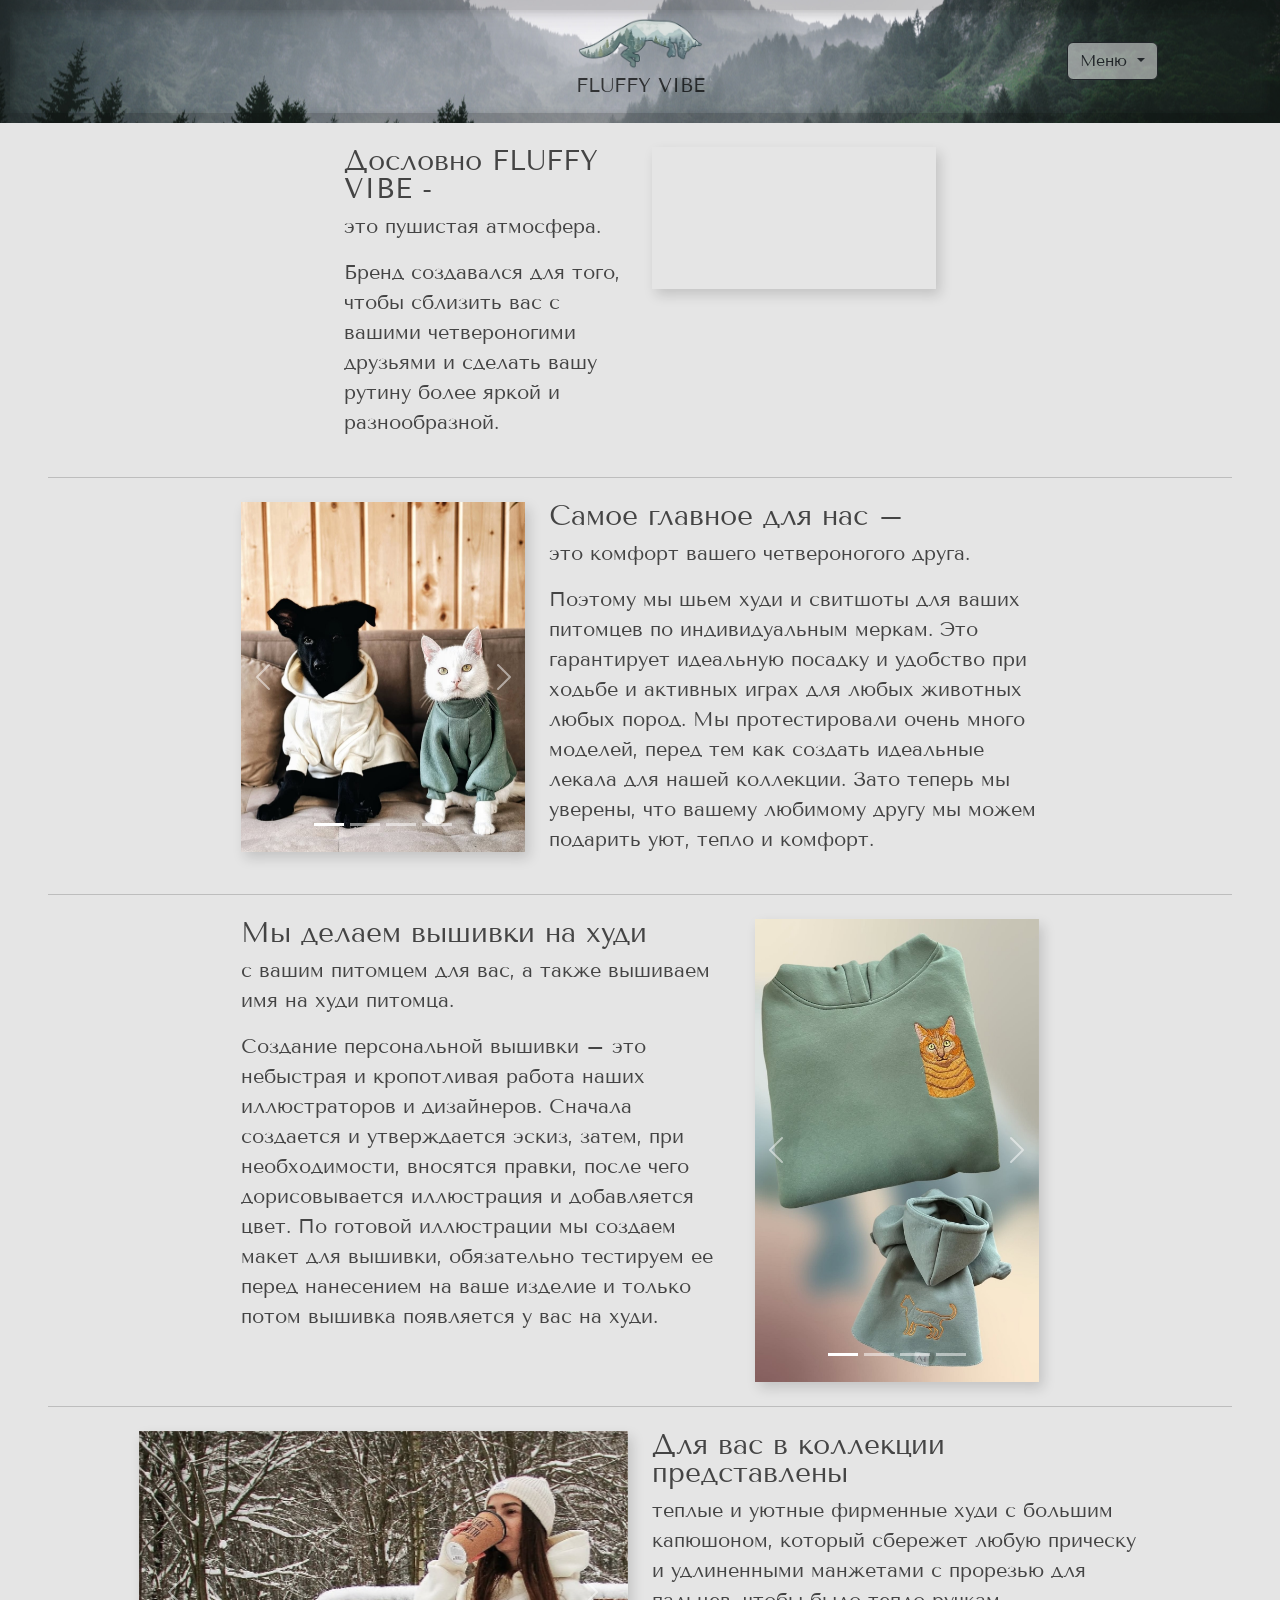
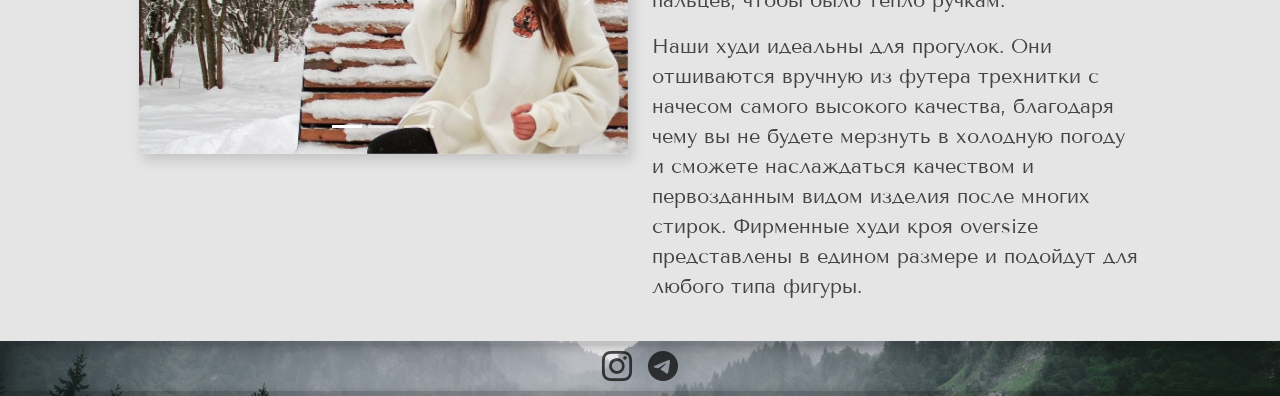
==== commit 0f3313c2: "Создала корзину, добавила возможность выбирать товары" ====
--- a/index.html
+++ b/index.html
@@ -11,8 +11,8 @@
     <link href="https://fonts.googleapis.com/css2?family=Tenor+Sans&display=swap" rel="stylesheet">
 
     <link rel="stylesheet" href="https://cdn.jsdelivr.net/npm/bootstrap-icons@1.11.0/font/bootstrap-icons.css">
-
     <link rel="stylesheet" href="styles.css">
+    <link rel="icon" type="image/png" href="pictures/favicon-96x96.png" sizes="96x96">
 </head>
 
 <body>
@@ -37,7 +37,7 @@
                         </button>
                         <ul class="dropdown-menu dropdown-menu-center">
                             <li><a class="dropdown-item" href="catalog.html">Каталог</a></li>
-                            <li><a class="dropdown-item" href="#">Корзина</a></li>
+                            <li><a class="dropdown-item" href="basket.html">Корзина</a></li>
                         </ul>
                     </div>
                 </div>
@@ -68,7 +68,7 @@
         </div>
 
         <!-- <hr class="featurette-divider px-0 py-0 mx-0 my-0"> -->
-        <hr class="featurette-divider my-0"> 
+        <hr class="my-0 mx-5"> 
 
         <div class="row px-4 py-4 mx-0">
             <div class="col-lg-2"> </div>
@@ -118,7 +118,7 @@
             </div>
         </div>
 
-        <hr class="featurette-divider my-0"> 
+        <hr class="my-0 mx-5">
 
         <!-- mx-0 убирает белую полоску справа -->
         <div class=" row px-4 py-4 mx-0">
@@ -170,7 +170,7 @@
             </div>
         </div>
         
-        <hr class="featurette-divider my-0">
+        <hr class="my-0 mx-5">
 
         <div class="row px-4 py-4 mx-0">    
             <div class="col-lg-1"> </div>             
@@ -235,6 +235,8 @@
     </footer> 
     
     <script src="https://cdn.jsdelivr.net/npm/bootstrap@5.3.8/dist/js/bootstrap.bundle.min.js" integrity="sha384-FKyoEForCGlyvwx9Hj09JcYn3nv7wiPVlz7YYwJrWVcXK/BmnVDxM+D2scQbITxI" crossorigin="anonymous"></script>
+
+    
 </body>
 
 </html>
--- a/styles.css
+++ b/styles.css
@@ -1,15 +1,14 @@
 /*шрифт, цвет*/
-* { 
+*, .form-select{ 
     font-family: "Tenor Sans", sans-serif;
     font-weight: 600;
     font-style: normal;
     color: rgba(0, 0, 0, 0.700);
 }
 /*тень*/
-.video-inst, .carousel-inner, .container1, .product-card{ 
+.video-inst, .carousel-inner, .product-card, .rounded-circle, .productData, .order{ 
     box-shadow:  4px 6px 12px rgba(0, 0, 0, 0.15);
 }
-
 .header, .footer {
     background-color: rgb(185, 200, 200); /*если фото не прогрузится*/
     position: relative; /*overflow: hidden; /*на родителе — не дает вылезти за границы*/
@@ -75,26 +74,12 @@
     display: block;   
 }
 /*--------2-CATALOG--------*/
-.container1{
-    width:100%; 
-    height: 60vh;
-}
-.container1 img{ 
-    width: 100%; 
-    max-height: 80vh; 
-    object-fit: contain;
-    background-color:  rgba(0, 0, 0, 0.075);
-}
-.text-overlay{ 
-    padding: 5%;
-    background-color: rgba(255, 255, 255, 0.5); 
-    position: absolute;
-    top: 50%;
-    left: 50%;
-    transform: translate(-50%, -50%);
-    width: 100%;
-}
-
+.rounded-circle{
+    height: 200px;
+    width: 200px;
+    object-fit: cover;
+    object-position: top;
+}
 .product-card{
     background-color:  rgba(255, 255, 255, 0.800);
     width: 100%;
@@ -102,6 +87,61 @@
     color: rgba(0, 0, 0, 0.700);
 }
 
+/*--------3-BASKET--------*/
+.orderDetails{
+    display: flex;
+    flex-direction: column;
+    gap: 10px;
+    margin: 10px;
+    padding: 10px;
+}
+.productData{
+    border: solid rgba(0, 0, 0, 0.200);
+    border-width: 1px;
+    margin: 20px;
+    gap: 10px;
+    background-color: rgba(255, 255, 255, 0.3);
+}
+.colorSelector{
+    width: 185px;
+}
+.colorDemo{
+    width: 25px; 
+    height: 25px;
+    border: solid rgba(0, 0, 0, 0.200);
+    border-width: 1px; 
+    border-radius: 15%; 
+    margin-left: 5px; 
+    background-color: rgba(255, 255, 255, 0);
+}
+
+.formInput{
+    border: solid rgba(0, 0, 0, 0.200);
+    border-width: 1px;
+    margin: auto; 
+    padding: 20px;
+    background-color: #F5EAD6;
+ }
+ .instruction{
+    width: 80%;
+    max-width: 400px;
+}
+ .colLeft {
+    padding: 0;
+    text-align: center;
+ }
+  .colRight {
+    margin: auto;
+ }
+
+ .info{
+    background-color: #DBC5AE;
+    padding: 15px;
+    margin: 0 0 10px 0;
+ }
+ .stripesCount, .inputMeasurement{
+    width: 50px;
+}
 /*-------------------------------------------  */
 /*extra small <576px*/
 @media (max-width: 576px) {
